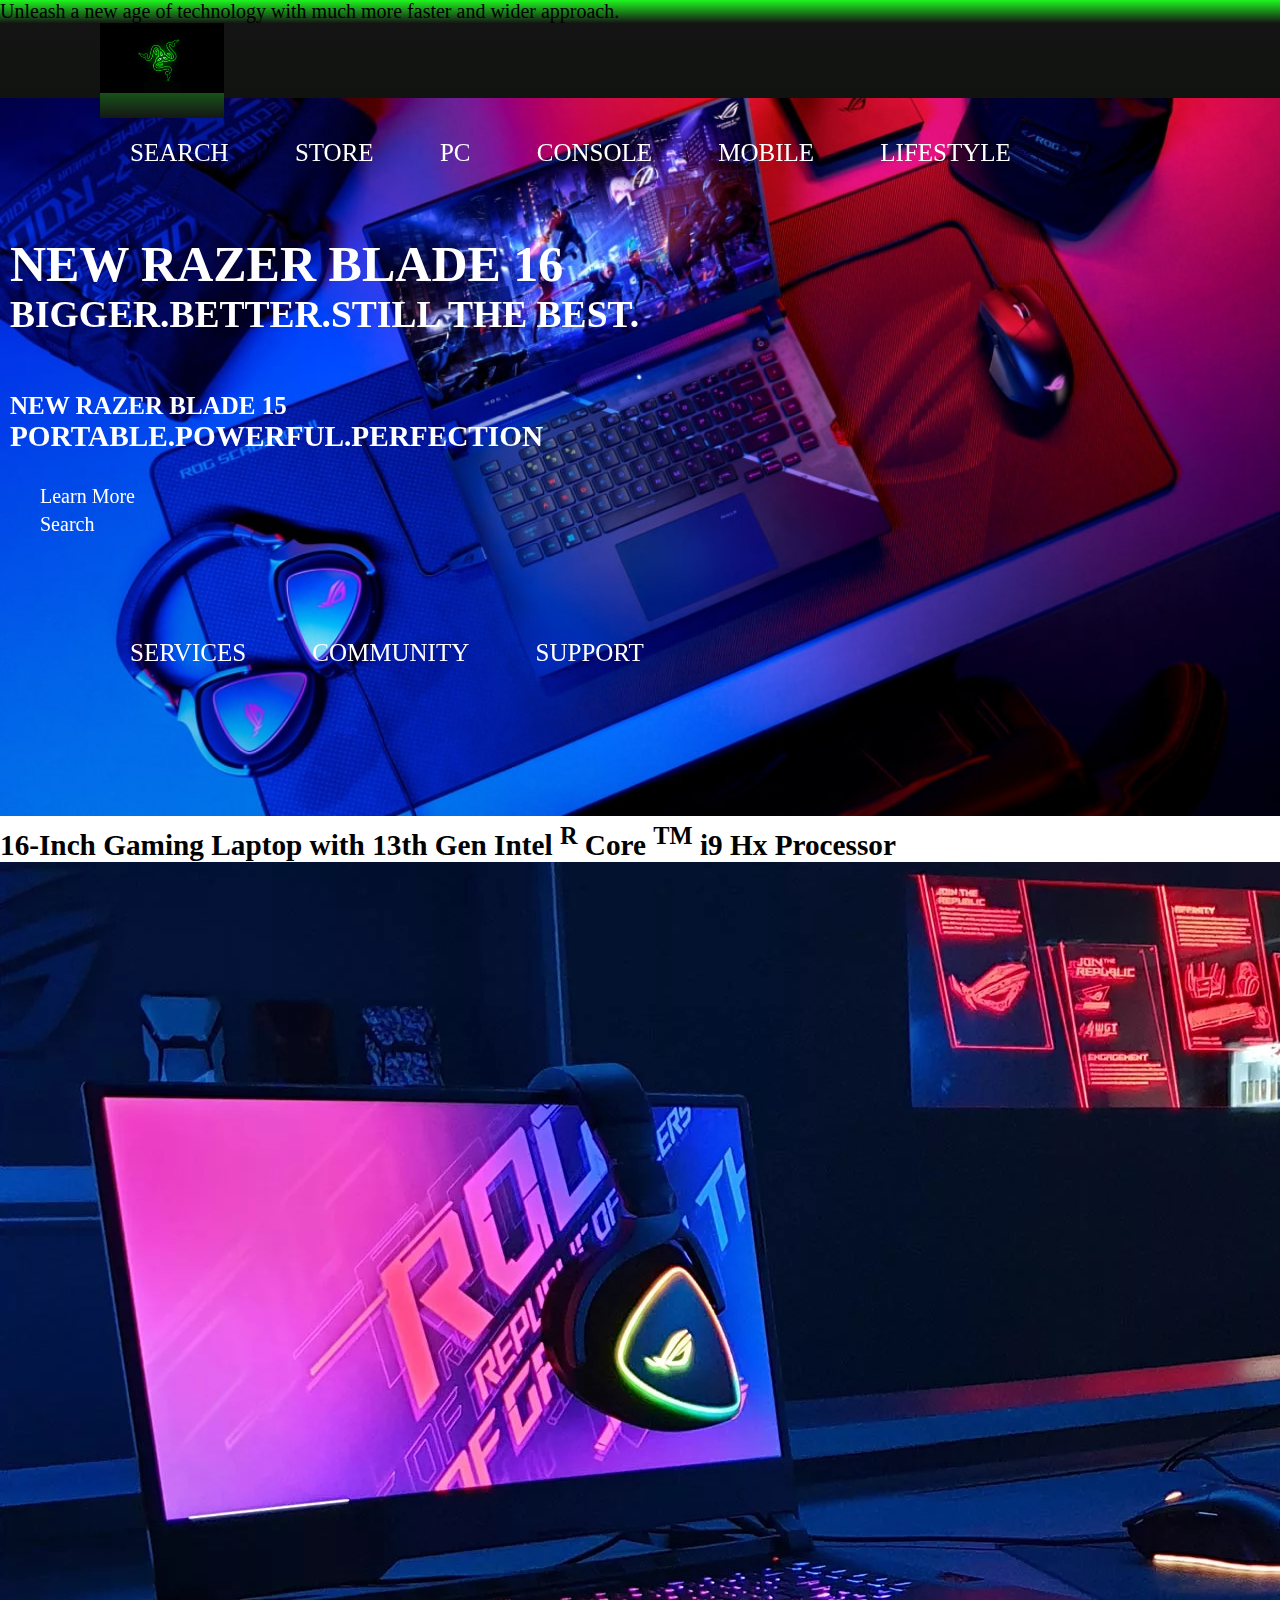
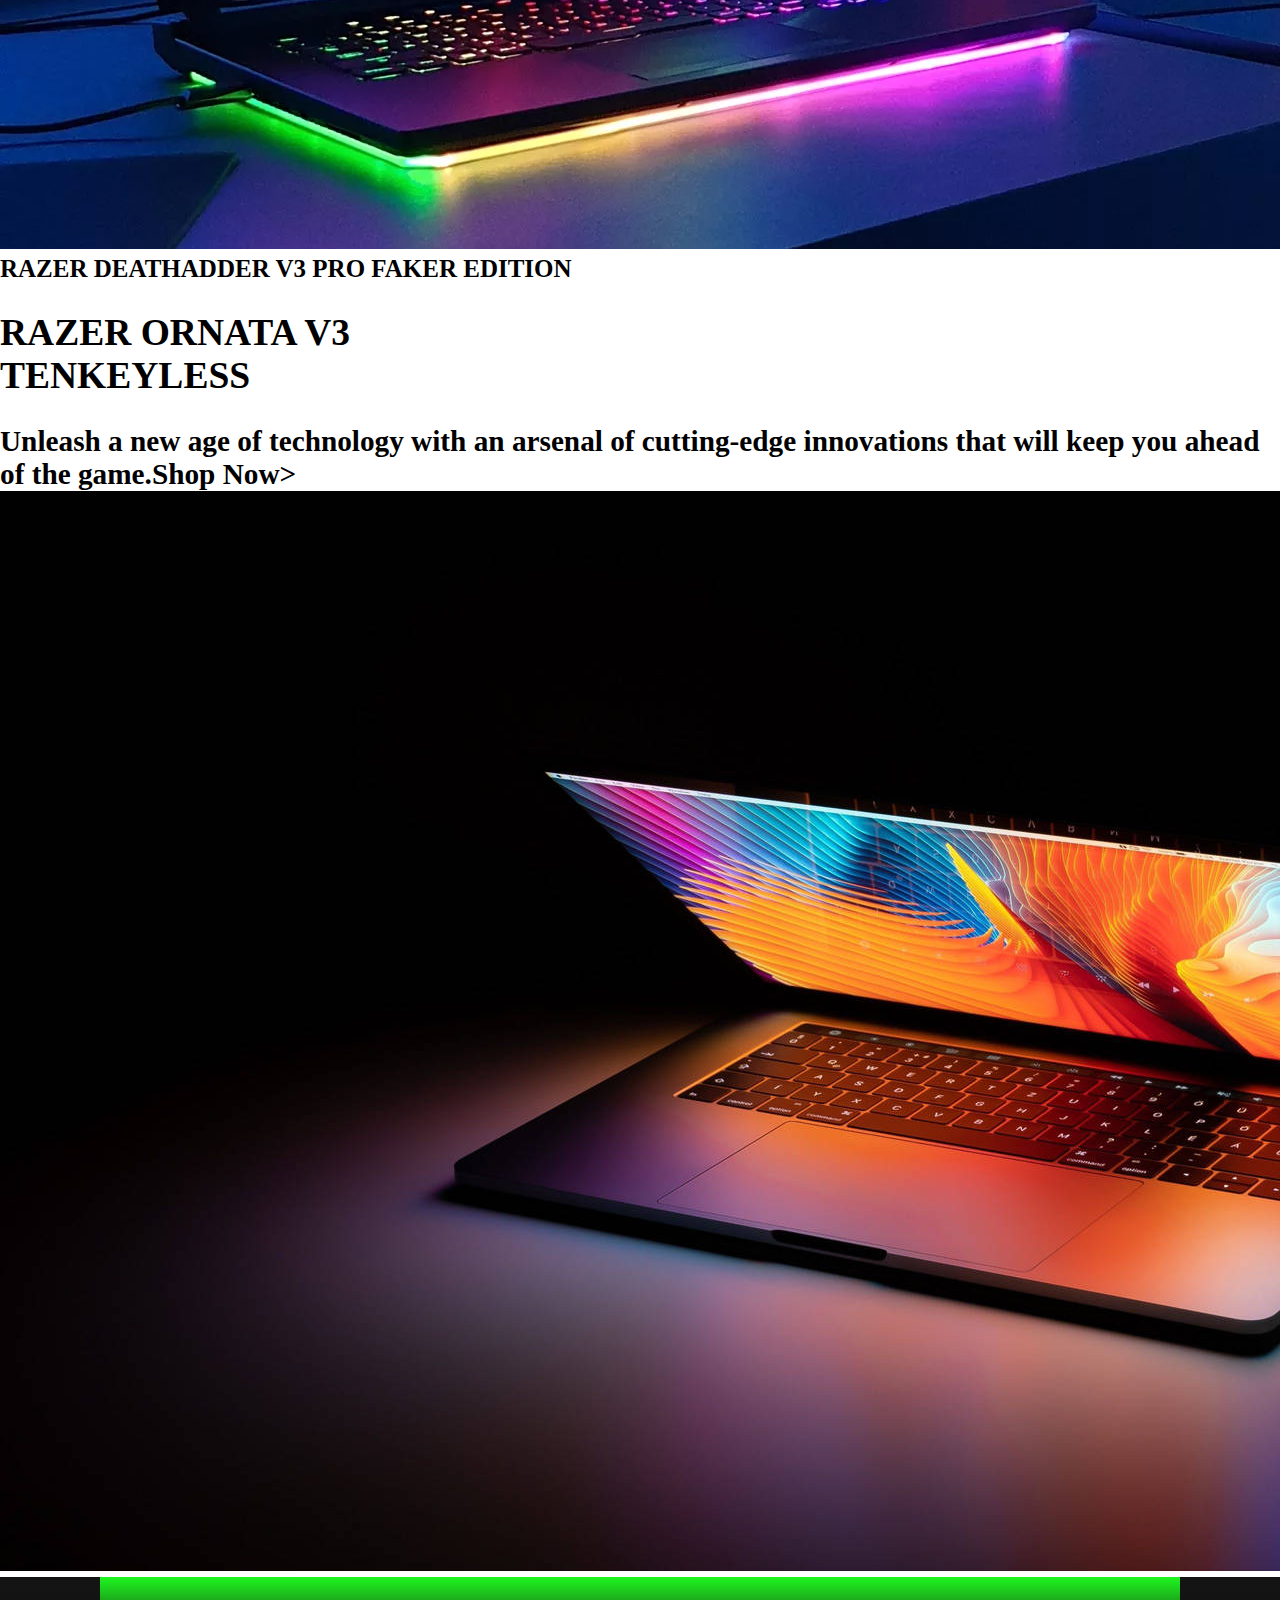
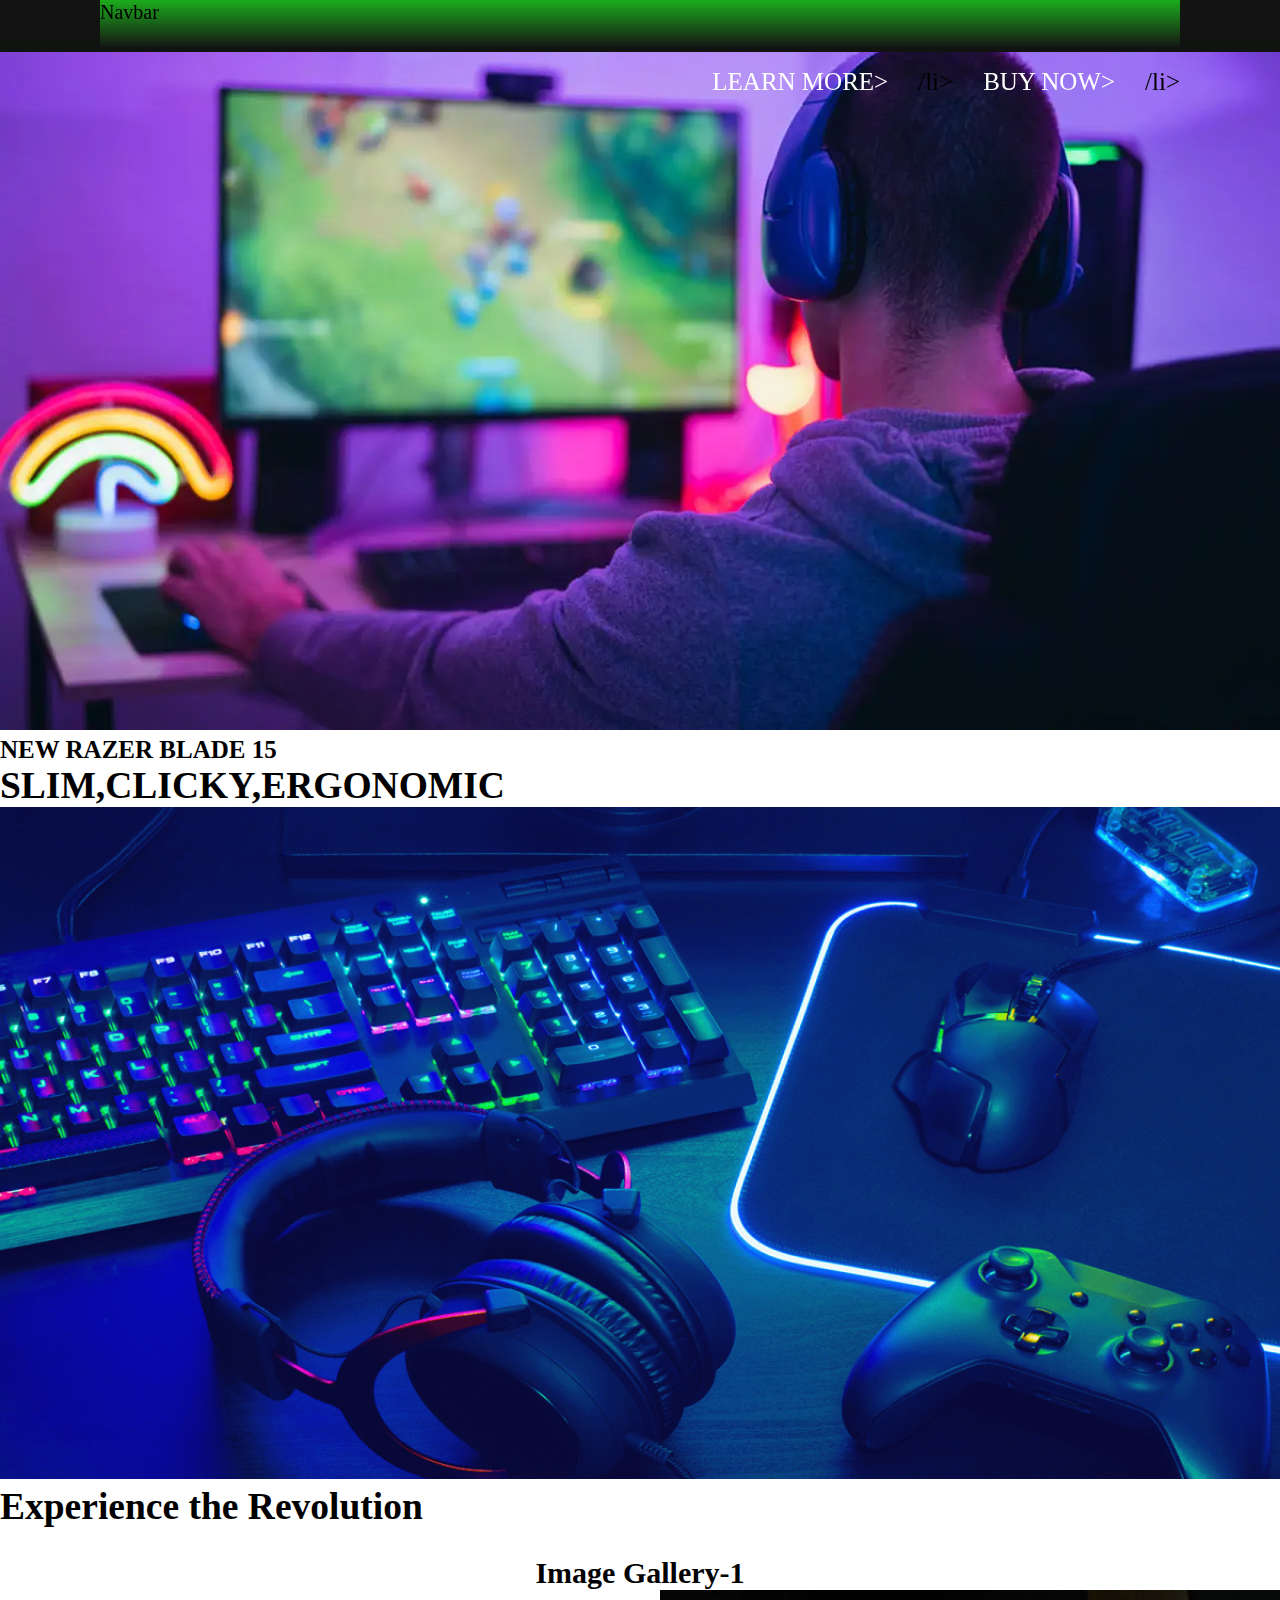
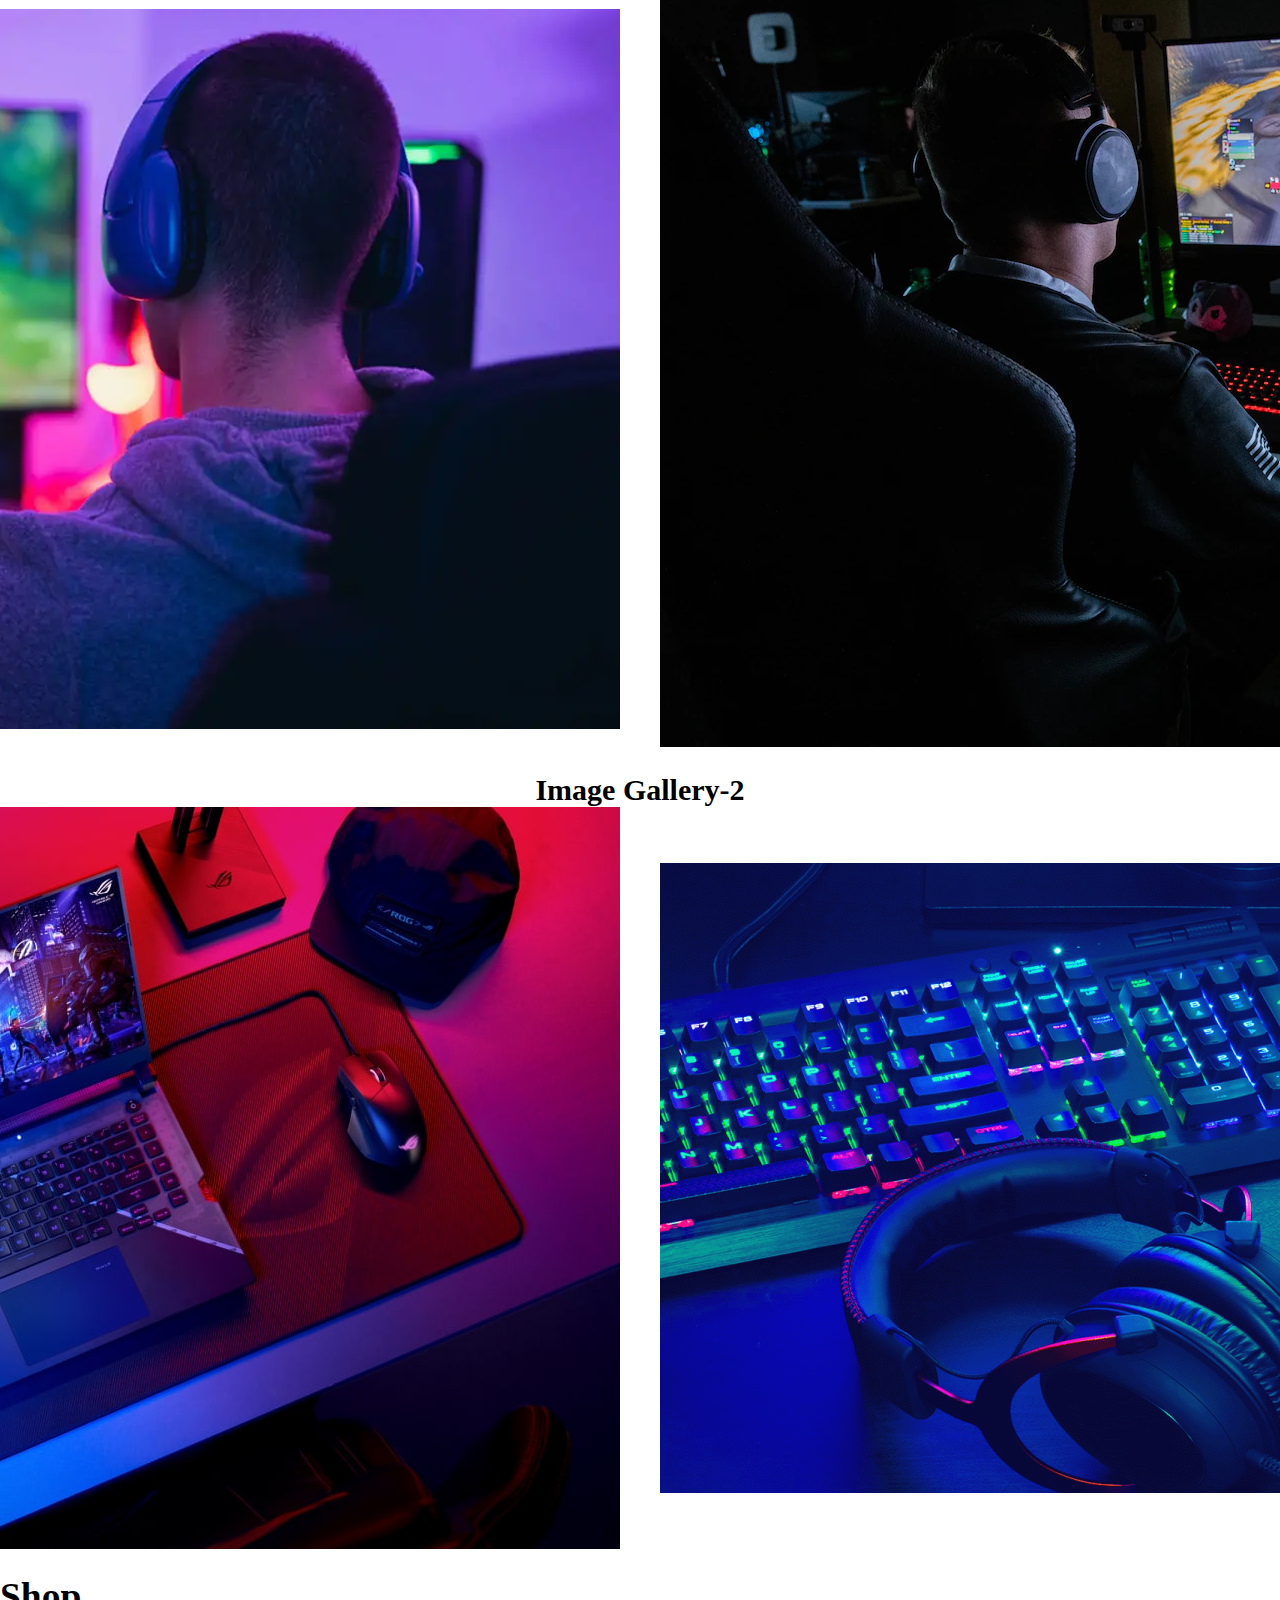
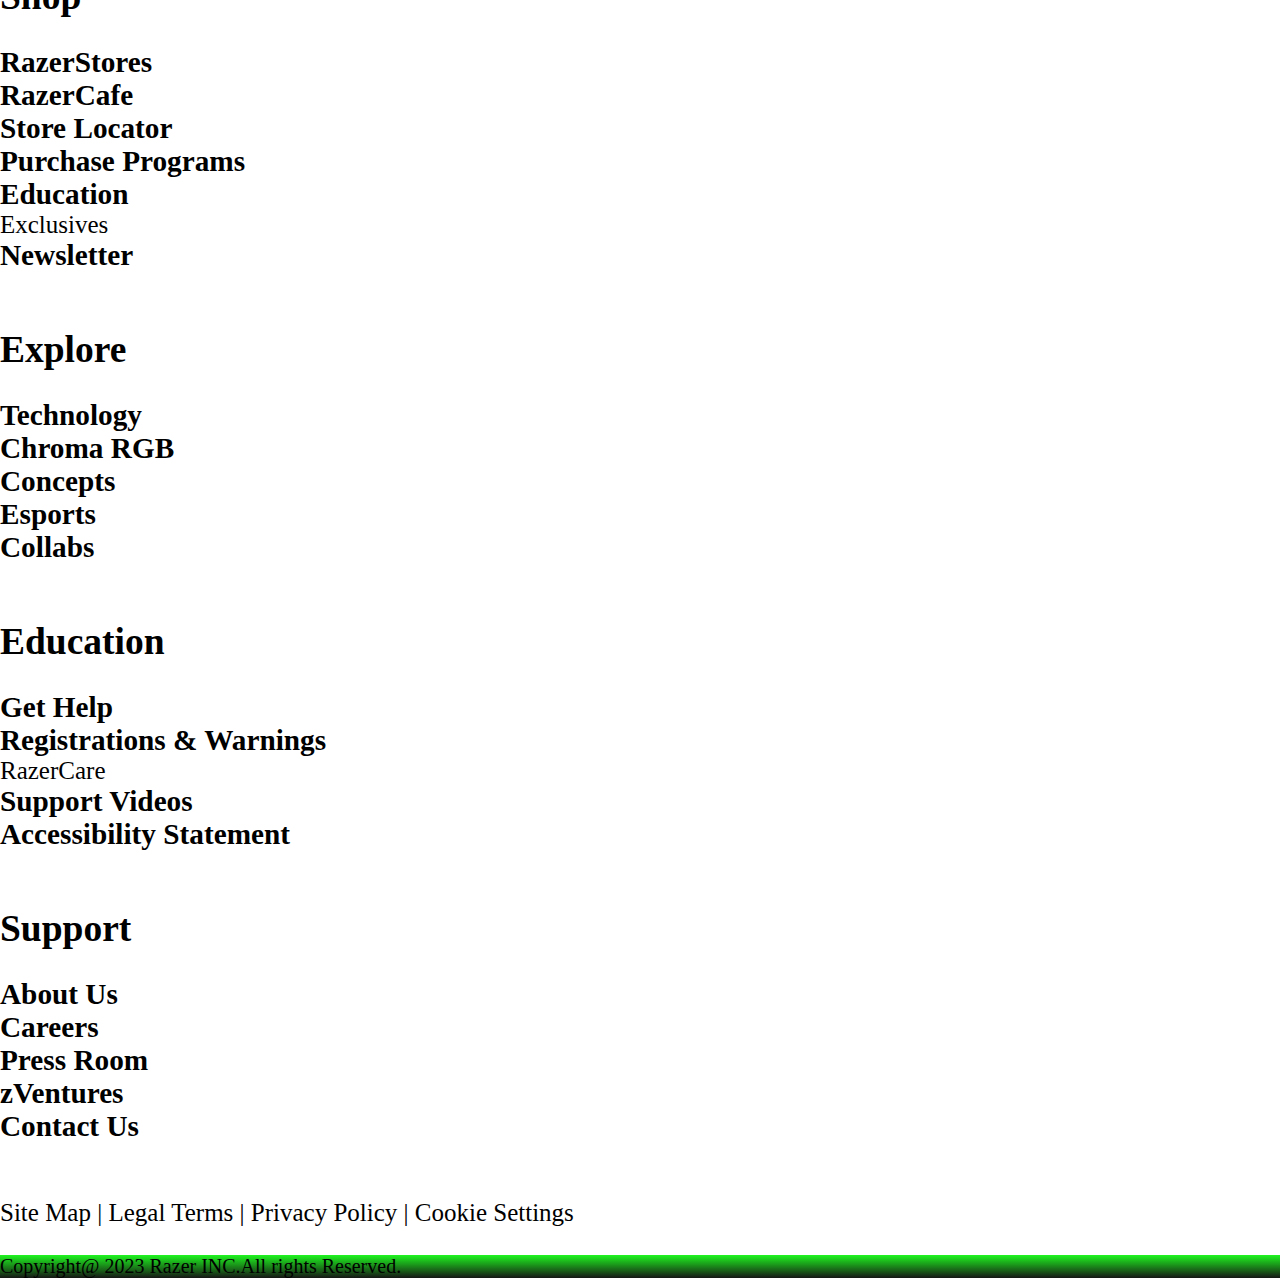
==== index.html @ 6553e8c8 "first commit" ====
<!DOCTYPE html>
<html lang="en">
<head>
    <meta charset="UTF-8">
    <meta http-equiv="X-UA-Compatible" content="IE=edge">
    <meta name="viewport" content="width=device-width, initial-scale=1.0">
    <title>RAZER</title>
    <link rel="stylesheet" href="Styling NavigationBar.css">
    <link rel="stylesheet" href="Style.css">
<style>
    html{
        font-size:25px;
    }
#object1 {
    width: 500px;
    height: 200px;
    background-color: black;
    object-fit: none;
    object-position: center top;
    }
</style>
</head>
<body>
    <p>Unleash a new age of technology with much more faster and wider approach.</p>
    <nav>
        <div class="logo">
           <p><img src="logo.jpg" alt="image" height="70" max-width="70"></p>
        </div>
        <ul>
            <li><a href="#">Search</a></li>
            <li><a href="#">Store</a></li>
            <li><a href="#">PC</a></li>
            <li><a href="#">Console</a></li>
            <li><a href="#">Mobile</a></li>
            <li><a href="#">Lifestyle</a></li>
            <li><a href="#">Services</a></li>
            <li><a href="#">Community</a></li>
            <li><a href="#">Support</a></li>
        </ul>
    </nav>
    <hr>
    <div class="content-items">
        <img src="first.jpg" alt="">
        <div class="content-text">
            <h1>NEW RAZER BLADE 16</h1>  
            <h2>BIGGER.BETTER.STILL THE BEST.</h2>
            <br><br>
        <h4> NEW RAZER BLADE 15</h4>
        <h3> PORTABLE.POWERFUL.PERFECTION</h3>
        <br>
            <ul>
            <li><a href="#">Learn More</a></li>
            <li><a href="#">Search</a></li>
        </ul>
        </div>
    </div>
     <h3>16-Inch Gaming Laptop with 13th Gen Intel <sup>R</sup> Core <sup>TM</sup> i9 Hx Processor</h3>
    <img src="second.jpg">
    <h4>RAZER DEATHADDER V3 PRO FAKER EDITION</h4>
    <br> 
    <h2> RAZER ORNATA V3</h2>
   <h2>TENKEYLESS</h2>
   <br>
   <h3>Unleash a new age of technology with an arsenal of cutting-edge innovations that will keep you ahead of the game.Shop Now></h3>
    <img src="laptop1.jpg">
    <nav>
        <div class="hp">
            <p>Navbar</p>
        </div>
  <ul>
    <li><a href="#">Learn More></a>/li>
    <li><a href="#">Buy Now></a>/li>
  </ul>
   </nav>
   <h3>THE ULTIMATE DESKTOP REPLACEMENT</h3>
   <div class="images-container">
     <div class="image">
         <img src="img1.jpg" alt="">
         <div class="description">
            <h4> NEW RAZER BLADE 15</h4>
            <h2>SLIM,CLICKY,ERGONOMIC</h2>
         </div>
     </div>
   </div>
   <div class="images-container">
    <div class="image">
        <img src="img2.jpg" alt="">
        <div class="description">
            <h2>Experience the Revolution</h2>
            <br>
        </div>
    </div>
  </div>
  <div class="wrapper">
    <h1>Image Gallery-1</h1>
    <div class="img-area">
      <div class="single-img"><img src="img1.jpg"alt=""></div>
      <div class="single-img"><img src="img4.jpg"alt=""></div>
    </div>
  </div>
  <div class="wrapper">
    <h1>Image Gallery-2</h1>
    <div class="img-area">
      <div class="single-img"><img src="first.jpg"alt=""></div>
      <div class="single-img"><img src="img2.jpg"alt=""></div>
    </div>
  </div>
  <div class="flex-container">
    <div class="description"></div>
  <h2>Shop</h2>
  <br>
            <h3> RazerStores</h3>
            <h3> RazerCafe</h3>
            <h3> Store Locator</h3>
            <h3>Purchase Programs</h3>
            <h3> Education</h3>
            <h3></h3> Exclusives</h3>
            <h3>Newsletter</h3>
            <br><br>
 <h2>Explore</h2>
 <br>
            <h3> Technology</h3>
            <h3> Chroma RGB</h3>
            <h3> Concepts</h3>
            <h3> Esports</h3>
            <h3> Collabs</h3>
            <br><br>
<h2>Education</h2>
            <br>
                       <h3> Get Help</h3>
                       <h3> Registrations & Warnings</h3>
                       <h3></h3> RazerCare</h3>
                       <h3> Support Videos</h3>
                       <h3> Accessibility Statement</h3>
                       <br><br>
 <h2>Support</h2>
            <br>
                     <h3> About Us</h3>
                     <h3> Careers</h3>
                    <h3> Press Room</h3>
                    <h3> zVentures</h3>
                    <h3> Contact Us</h3>
  </div>
  <br><br>
  <section>Site Map | Legal Terms | Privacy Policy | Cookie Settings</section>
  <br>
  <p>Copyright@ 2023 Razer INC.All rights Reserved.</p>
</body>
</html>
---- Styling NavigationBar.css ----
*{
    margin: 0px;
    padding: 0px;
    box-sizing: border-box;
}
p{
    background-image:linear-gradient(rgb(31, 245, 31),rgb(21, 23, 21));
    font-size:20px;
}
nav{
    width: 100vw;
    height:75px;
    line-height:70px;
    padding: 0px 100px;
    position: fixed;
    background-image:linear-gradient(rgb(19, 20, 19),rgb(17, 19, 17)); 
}
nav .logo p{
    font-size: 30px;
    font-weight: bold;
    float: left;
    color:white;
    text-transform: uppercase;
    letter-spacing: 1.5px;
    cursor: pointer;
}
nav ul{
    float: right;
}
nav li{
    display:inline-block;
    list-style: none;
    height:500px;
}nav li a{
    font-size: 1 em;
    text-transform:uppercase;
    padding: 0px 30px;
    color: white;
    text-decoration: none;
}
nav li a:hover{
    color:orange;
    transition: all 0.4s ease 0s;
}
.content-items img{
    width:100%;
    height: auto;
    background-size:cover;
    background-position:center;
}
.content-text{
  position:absolute;
  top:25%;
  color:white;
  padding: 10px;
}
.content-items a{
    font-size: 20px;
    padding: 0px 30px;
    color: white;
    text-decoration: none;   
}
.content-items li a:hover{
    color:yellow;
    transition:all 0.4s ease 0s;
}
.images-container{
    width:100%;
    height:auto;
    background-size:cover;
    background-position:center;
}.images-container img{
    width:100%;
    height:100%;
}.images-description{
    position:absolute;
    top:25%;
}@media (max-width: 800px){
    flex-container{
        flex-direction:row;
    }
}.wrapper h1{
    text-align: center;
    font-size: 30px;
    font-family:audiowide;
}.img-area{
    display: flex;
    flex-direction: row;
    align-items:center;
    justify-content: center;
}
.single-img{
    padding:0 20px 20px;
}
img-hover{
    opacity: .5;
    transition: .9s;
}
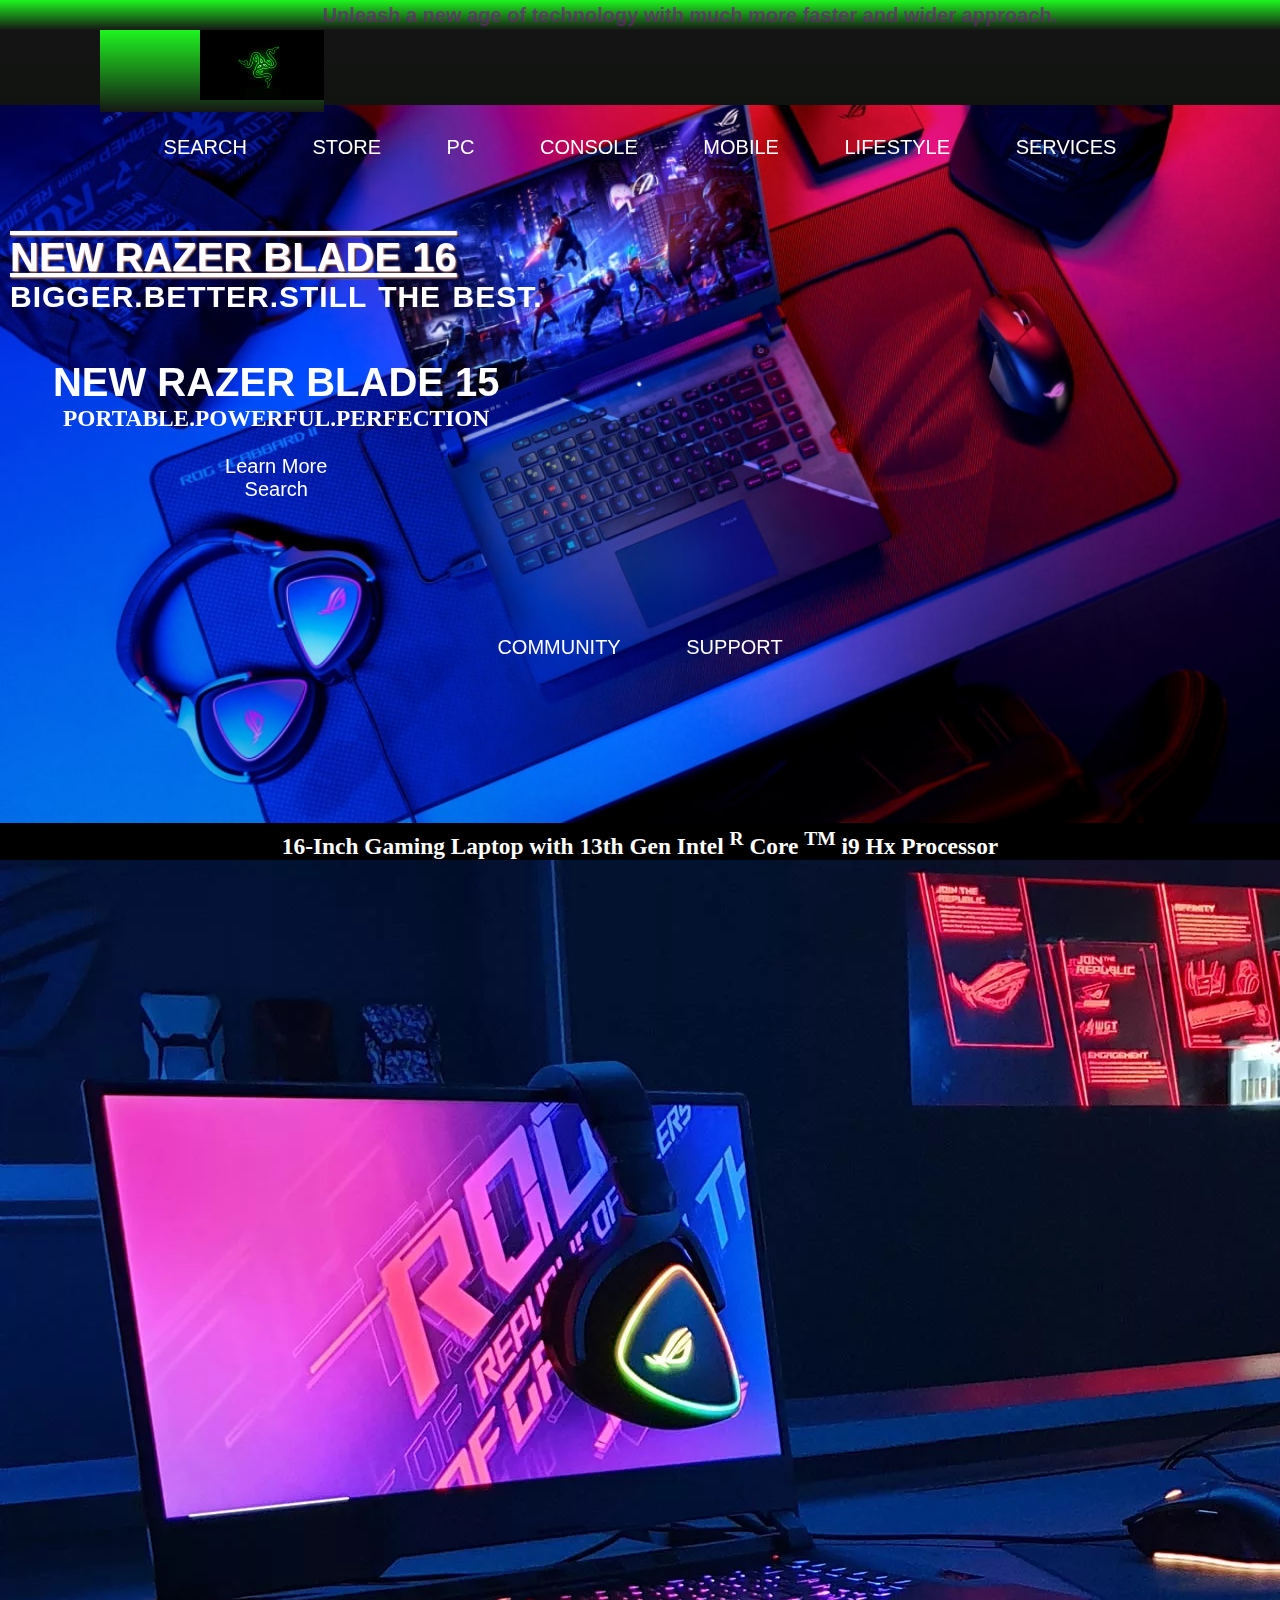
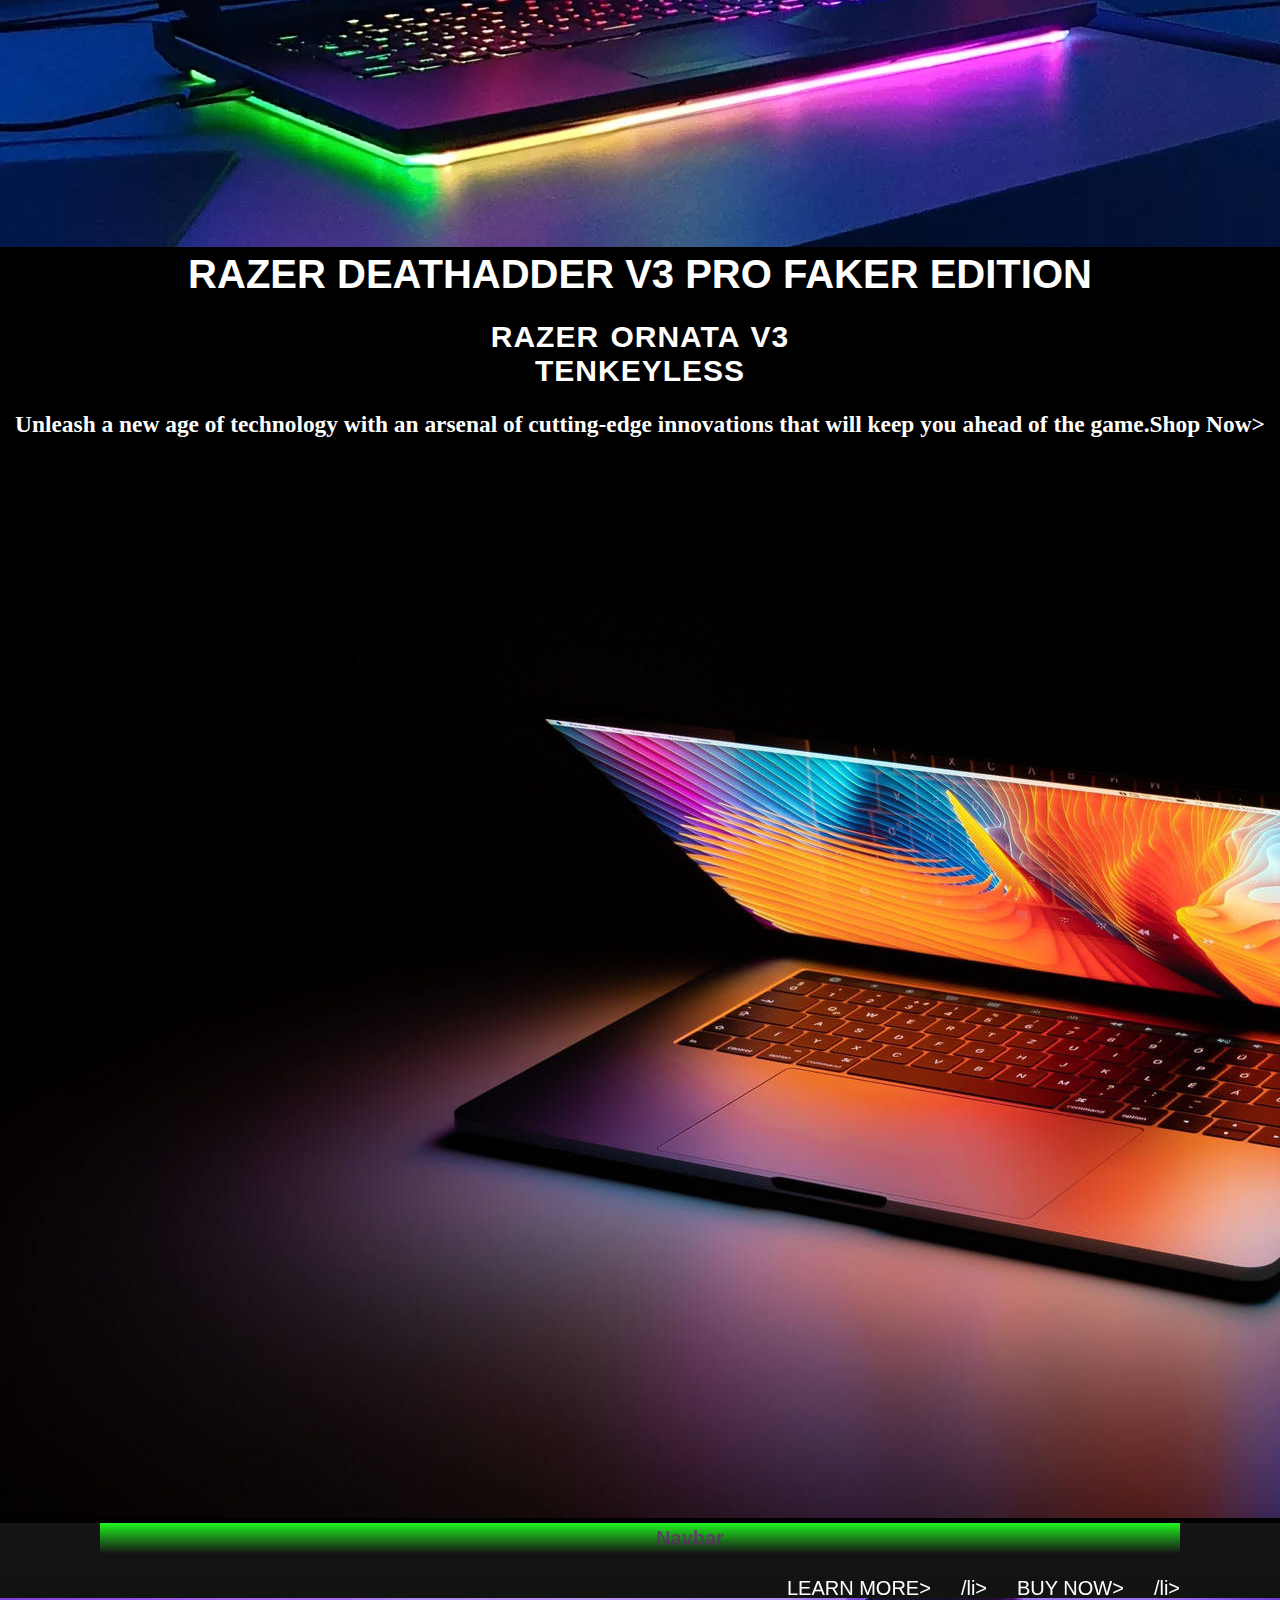
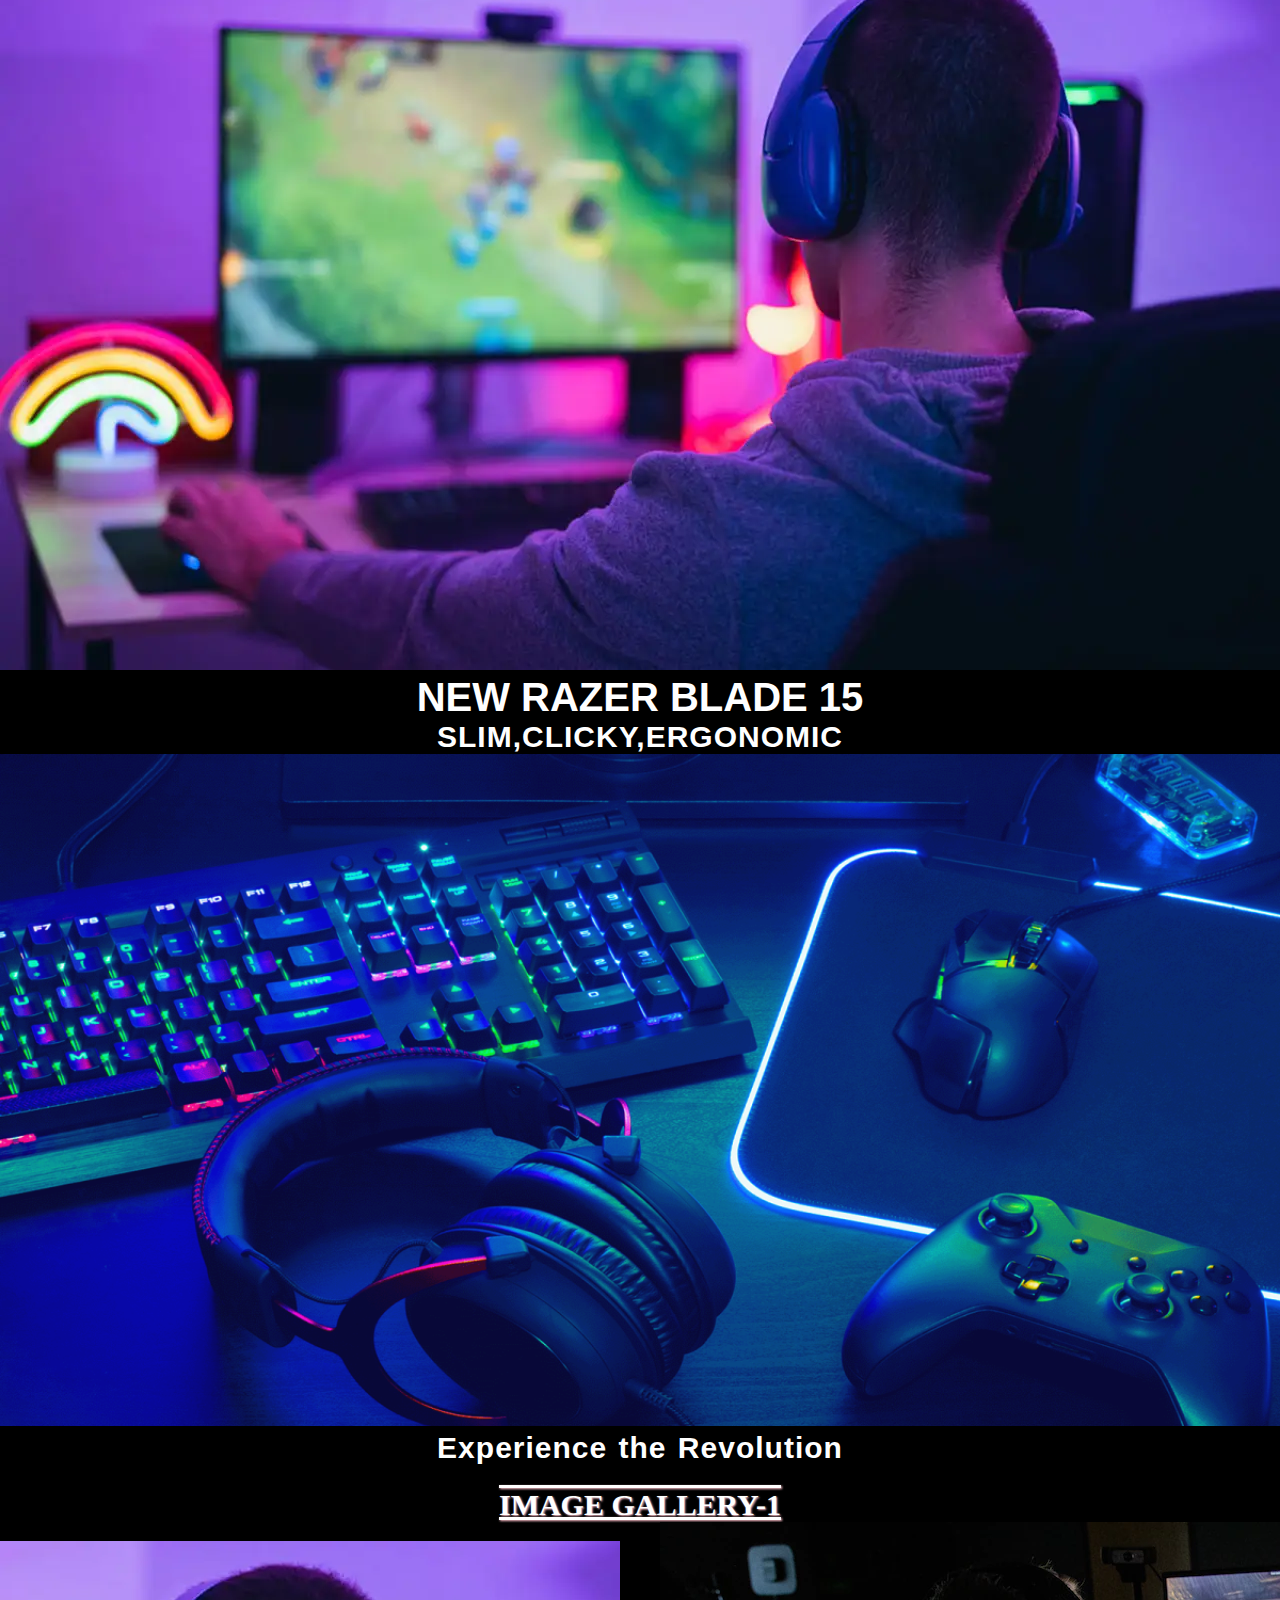
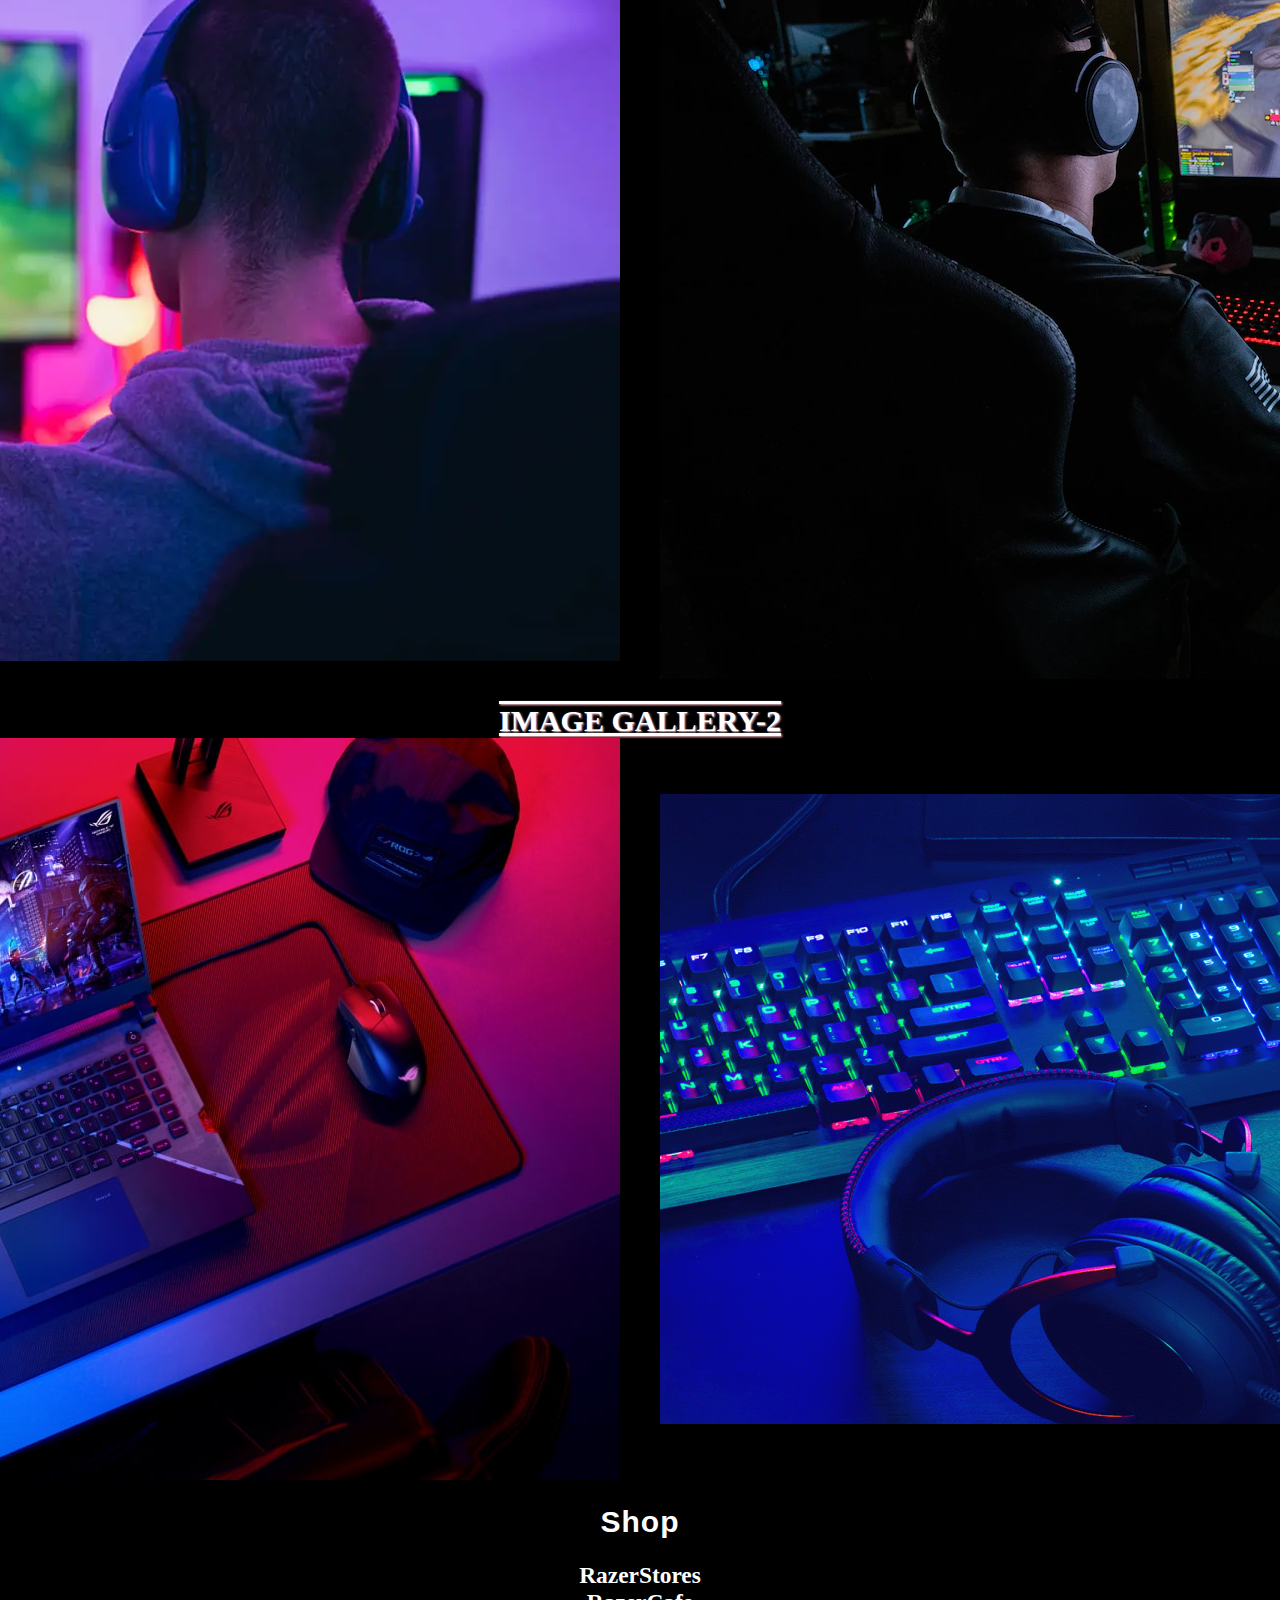
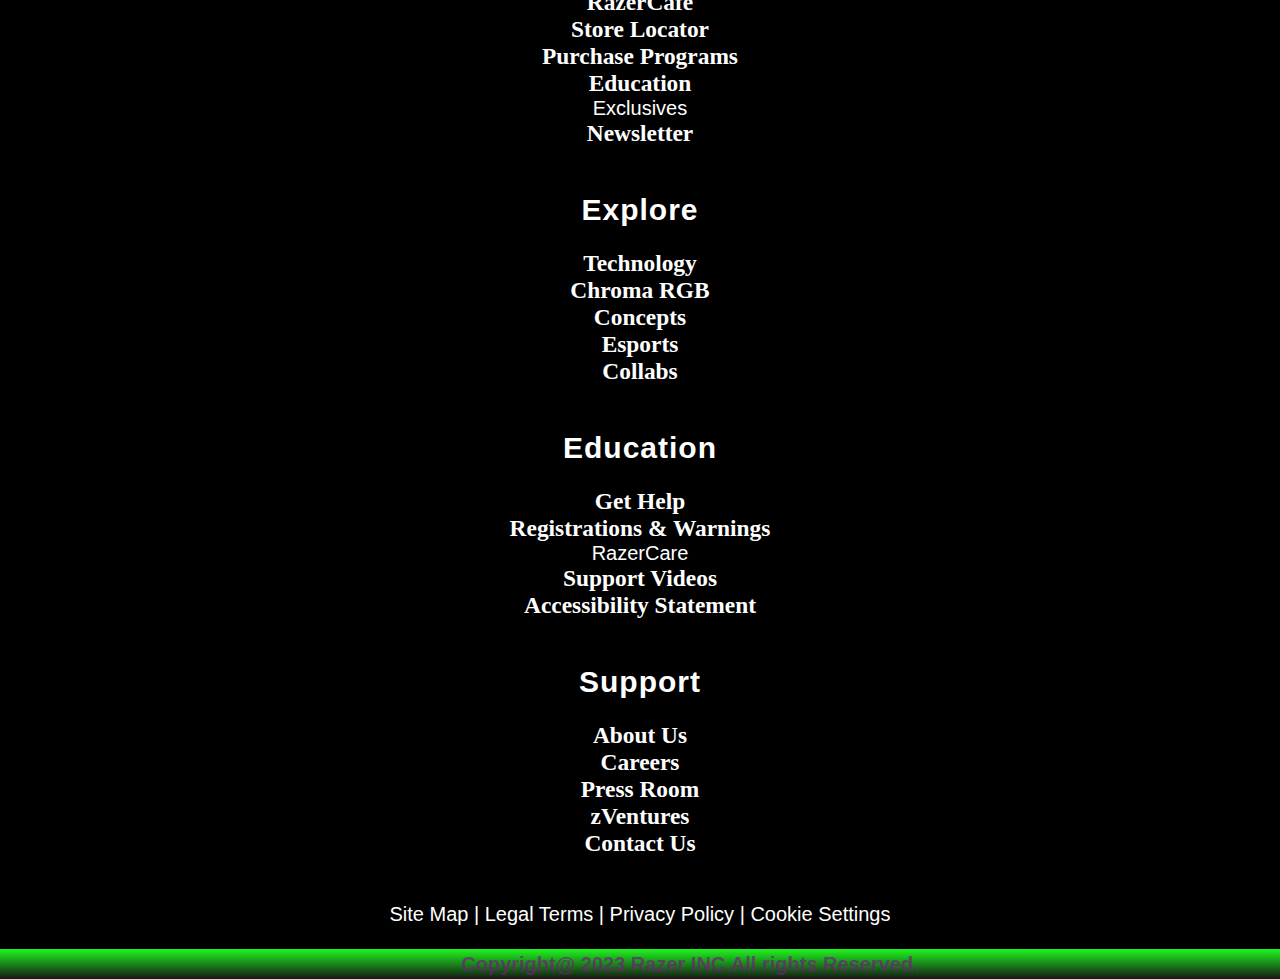
==== commit 5e95ec7d: "added index.html" ====
--- a/index.html
+++ b/index.html
@@ -1,149 +1,285 @@
-<!DOCTYPE html>
-<html lang="en">
-<head>
-    <meta charset="UTF-8">
-    <meta http-equiv="X-UA-Compatible" content="IE=edge">
-    <meta name="viewport" content="width=device-width, initial-scale=1.0">
-    <title>RAZER</title>
-    <link rel="stylesheet" href="Styling NavigationBar.css">
-    <link rel="stylesheet" href="Style.css">
-<style>
-    html{
-        font-size:25px;
-    }
-#object1 {
-    width: 500px;
-    height: 200px;
-    background-color: black;
-    object-fit: none;
-    object-position: center top;
-    }
-</style>
-</head>
-<body>
-    <p>Unleash a new age of technology with much more faster and wider approach.</p>
-    <nav>
-        <div class="logo">
-           <p><img src="logo.jpg" alt="image" height="70" max-width="70"></p>
-        </div>
-        <ul>
-            <li><a href="#">Search</a></li>
-            <li><a href="#">Store</a></li>
-            <li><a href="#">PC</a></li>
-            <li><a href="#">Console</a></li>
-            <li><a href="#">Mobile</a></li>
-            <li><a href="#">Lifestyle</a></li>
-            <li><a href="#">Services</a></li>
-            <li><a href="#">Community</a></li>
-            <li><a href="#">Support</a></li>
-        </ul>
-    </nav>
-    <hr>
-    <div class="content-items">
-        <img src="first.jpg" alt="">
-        <div class="content-text">
-            <h1>NEW RAZER BLADE 16</h1>  
-            <h2>BIGGER.BETTER.STILL THE BEST.</h2>
-            <br><br>
-        <h4> NEW RAZER BLADE 15</h4>
-        <h3> PORTABLE.POWERFUL.PERFECTION</h3>
-        <br>
-            <ul>
-            <li><a href="#">Learn More</a></li>
-            <li><a href="#">Search</a></li>
-        </ul>
-        </div>
-    </div>
-     <h3>16-Inch Gaming Laptop with 13th Gen Intel <sup>R</sup> Core <sup>TM</sup> i9 Hx Processor</h3>
-    <img src="second.jpg">
-    <h4>RAZER DEATHADDER V3 PRO FAKER EDITION</h4>
-    <br> 
-    <h2> RAZER ORNATA V3</h2>
-   <h2>TENKEYLESS</h2>
-   <br>
-   <h3>Unleash a new age of technology with an arsenal of cutting-edge innovations that will keep you ahead of the game.Shop Now></h3>
-    <img src="laptop1.jpg">
-    <nav>
-        <div class="hp">
-            <p>Navbar</p>
-        </div>
-  <ul>
-    <li><a href="#">Learn More></a>/li>
-    <li><a href="#">Buy Now></a>/li>
-  </ul>
-   </nav>
-   <h3>THE ULTIMATE DESKTOP REPLACEMENT</h3>
-   <div class="images-container">
-     <div class="image">
-         <img src="img1.jpg" alt="">
-         <div class="description">
-            <h4> NEW RAZER BLADE 15</h4>
-            <h2>SLIM,CLICKY,ERGONOMIC</h2>
-         </div>
-     </div>
-   </div>
-   <div class="images-container">
-    <div class="image">
-        <img src="img2.jpg" alt="">
-        <div class="description">
-            <h2>Experience the Revolution</h2>
-            <br>
-        </div>
-    </div>
-  </div>
-  <div class="wrapper">
-    <h1>Image Gallery-1</h1>
-    <div class="img-area">
-      <div class="single-img"><img src="img1.jpg"alt=""></div>
-      <div class="single-img"><img src="img4.jpg"alt=""></div>
-    </div>
-  </div>
-  <div class="wrapper">
-    <h1>Image Gallery-2</h1>
-    <div class="img-area">
-      <div class="single-img"><img src="first.jpg"alt=""></div>
-      <div class="single-img"><img src="img2.jpg"alt=""></div>
-    </div>
-  </div>
-  <div class="flex-container">
-    <div class="description"></div>
-  <h2>Shop</h2>
-  <br>
-            <h3> RazerStores</h3>
-            <h3> RazerCafe</h3>
-            <h3> Store Locator</h3>
-            <h3>Purchase Programs</h3>
-            <h3> Education</h3>
-            <h3></h3> Exclusives</h3>
-            <h3>Newsletter</h3>
-            <br><br>
- <h2>Explore</h2>
- <br>
-            <h3> Technology</h3>
-            <h3> Chroma RGB</h3>
-            <h3> Concepts</h3>
-            <h3> Esports</h3>
-            <h3> Collabs</h3>
-            <br><br>
-<h2>Education</h2>
-            <br>
-                       <h3> Get Help</h3>
-                       <h3> Registrations & Warnings</h3>
-                       <h3></h3> RazerCare</h3>
-                       <h3> Support Videos</h3>
-                       <h3> Accessibility Statement</h3>
-                       <br><br>
- <h2>Support</h2>
-            <br>
-                     <h3> About Us</h3>
-                     <h3> Careers</h3>
-                    <h3> Press Room</h3>
-                    <h3> zVentures</h3>
-                    <h3> Contact Us</h3>
-  </div>
-  <br><br>
-  <section>Site Map | Legal Terms | Privacy Policy | Cookie Settings</section>
-  <br>
-  <p>Copyright@ 2023 Razer INC.All rights Reserved.</p>
-</body>
+<!DOCTYPE html>
+<html lang="en">
+<head>
+    <meta charset="UTF-8">
+    <meta http-equiv="X-UA-Compatible" content="IE=edge">
+    <meta name="viewport" content="width=device-width, initial-scale=1.0">
+    <title>RAZER</title>
+    <link rel="stylesheet" href="Styling NavigationBar.css">
+    <link rel="stylesheet" href="Style.css">
+<style>
+  *{
+    margin: 0px;
+    padding: 0px;
+    box-sizing: border-box;
+}
+p{
+    background-image:linear-gradient(rgb(31, 245, 31),rgb(21, 23, 21));
+    font-size:20px;
+}
+nav{
+    width: 100vw;
+    height:75px;
+    line-height:70px;
+    padding: 0px 100px;
+    position: fixed;
+    background-image:linear-gradient(rgb(19, 20, 19),rgb(17, 19, 17)); 
+}
+nav .logo p{
+    font-size: 30px;
+    font-weight: bold;
+    float: left;
+    color:white;
+    text-transform: uppercase;
+    letter-spacing: 1.5px;
+    cursor: pointer;
+}
+nav ul{
+    float: right;
+}
+nav li{
+    display:inline-block;
+    list-style: none;
+    height:500px;
+}nav li a{
+    font-size: 1 em;
+    text-transform:uppercase;
+    padding: 0px 30px;
+    color: white;
+    text-decoration: none;
+}
+nav li a:hover{
+    color:orange;
+    transition: all 0.4s ease 0s;
+}
+.content-items img{
+    width:100%;
+    height: auto;
+    background-size:cover;
+    background-position:center;
+}
+.content-text{
+  position:absolute;
+  top:25%;
+  color:white;
+  padding: 10px;
+}
+.content-items a{
+    font-size: 20px;
+    padding: 0px 30px;
+    color: white;
+    text-decoration: none;   
+}
+.content-items li a:hover{
+    color:yellow;
+    transition:all 0.4s ease 0s;
+}
+.images-container{
+    width:100%;
+    height:auto;
+    background-size:cover;
+    background-position:center;
+}.images-container img{
+    width:100%;
+    height:100%;
+}.images-description{
+    position:absolute;
+    top:25%;
+}@media (max-width: 800px){
+    flex-container{
+        flex-direction:row;
+    }
+}.wrapper h1{
+    text-align: center;
+    font-size: 30px;
+    font-family:audiowide;
+}.img-area{
+    display: flex;
+    flex-direction: row;
+    align-items:center;
+    justify-content: center;
+}
+.single-img{
+    padding:0 20px 20px;
+}
+img-hover{
+    opacity: .5;
+    transition: .9s;
+}
+h1{
+    text-transform:uppercase;
+    text-align:justify;
+    text-decoration:underline overline;;
+    text-shadow:1px 1px 2px pink,
+    2px 2px 1px black;
+}
+   h2{
+    letter-spacing:1px;
+    word-spacing:2px;
+   }
+   p{
+    color:rgba(113, 32, 123, 0.695);
+    line-height:1.5;
+    font-weight:800;
+    text-indent:100px;
+    word-spacing: 4;
+   }
+    html{
+        font-size:25px;
+    }
+    body{
+    color:white;
+    background-color:black;
+    text-align:center;
+    font-size: 20px;
+    font-family:arial, helvetica;
+}
+h4{
+    font-size:40px;
+}
+h2{
+    Position:center;
+}
+h3{
+    font-family:italic;
+}
+hr{
+    color:green;
+}
+
+#object1 {
+    width: 500px;
+    height: 200px;
+    background-color: black;
+    object-fit: none;
+    object-position: center top;
+    }
+</style>
+</head>
+<body>
+    <p>Unleash a new age of technology with much more faster and wider approach.</p>
+    <nav>
+        <div class="logo">
+           <p><img src="logo.jpg" alt="image" height="70" max-width="70"></p>
+        </div>
+        <ul>
+            <li><a href="#">Search</a></li>
+            <li><a href="#">Store</a></li>
+            <li><a href="#">PC</a></li>
+            <li><a href="#">Console</a></li>
+            <li><a href="#">Mobile</a></li>
+            <li><a href="#">Lifestyle</a></li>
+            <li><a href="#">Services</a></li>
+            <li><a href="#">Community</a></li>
+            <li><a href="#">Support</a></li>
+        </ul>
+    </nav>
+    <hr>
+    <div class="content-items">
+        <img src="first.jpg" alt="">
+        <div class="content-text">
+            <h1>NEW RAZER BLADE 16</h1>  
+            <h2>BIGGER.BETTER.STILL THE BEST.</h2>
+            <br><br>
+        <h4> NEW RAZER BLADE 15</h4>
+        <h3> PORTABLE.POWERFUL.PERFECTION</h3>
+        <br>
+            <ul>
+            <li><a href="#">Learn More</a></li>
+            <li><a href="#">Search</a></li>
+        </ul>
+        </div>
+    </div>
+     <h3>16-Inch Gaming Laptop with 13th Gen Intel <sup>R</sup> Core <sup>TM</sup> i9 Hx Processor</h3>
+    <img src="second.jpg">
+    <h4>RAZER DEATHADDER V3 PRO FAKER EDITION</h4>
+    <br> 
+    <h2> RAZER ORNATA V3</h2>
+   <h2>TENKEYLESS</h2>
+   <br>
+   <h3>Unleash a new age of technology with an arsenal of cutting-edge innovations that will keep you ahead of the game.Shop Now></h3>
+    <img src="laptop1.jpg">
+    <nav>
+        <div class="hp">
+            <p>Navbar</p>
+        </div>
+  <ul>
+    <li><a href="#">Learn More></a>/li>
+    <li><a href="#">Buy Now></a>/li>
+  </ul>
+   </nav>
+   <h3>THE ULTIMATE DESKTOP REPLACEMENT</h3>
+   <div class="images-container">
+     <div class="image">
+         <img src="img1.jpg" alt="">
+         <div class="description">
+            <h4> NEW RAZER BLADE 15</h4>
+            <h2>SLIM,CLICKY,ERGONOMIC</h2>
+         </div>
+     </div>
+   </div>
+   <div class="images-container">
+    <div class="image">
+        <img src="img2.jpg" alt="">
+        <div class="description">
+            <h2>Experience the Revolution</h2>
+            <br>
+        </div>
+    </div>
+  </div>
+  <div class="wrapper">
+    <h1>Image Gallery-1</h1>
+    <div class="img-area">
+      <div class="single-img"><img src="img1.jpg"alt=""></div>
+      <div class="single-img"><img src="img4.jpg"alt=""></div>
+    </div>
+  </div>
+  <div class="wrapper">
+    <h1>Image Gallery-2</h1>
+    <div class="img-area">
+      <div class="single-img"><img src="first.jpg"alt=""></div>
+      <div class="single-img"><img src="img2.jpg"alt=""></div>
+    </div>
+  </div>
+  <div class="flex-container">
+    <div class="description"></div>
+  <h2>Shop</h2>
+  <br>
+            <h3> RazerStores</h3>
+            <h3> RazerCafe</h3>
+            <h3> Store Locator</h3>
+            <h3>Purchase Programs</h3>
+            <h3> Education</h3>
+            <h3></h3> Exclusives</h3>
+            <h3>Newsletter</h3>
+            <br><br>
+ <h2>Explore</h2>
+ <br>
+            <h3> Technology</h3>
+            <h3> Chroma RGB</h3>
+            <h3> Concepts</h3>
+            <h3> Esports</h3>
+            <h3> Collabs</h3>
+            <br><br>
+<h2>Education</h2>
+            <br>
+                       <h3> Get Help</h3>
+                       <h3> Registrations & Warnings</h3>
+                       <h3></h3> RazerCare</h3>
+                       <h3> Support Videos</h3>
+                       <h3> Accessibility Statement</h3>
+                       <br><br>
+ <h2>Support</h2>
+            <br>
+                     <h3> About Us</h3>
+                     <h3> Careers</h3>
+                    <h3> Press Room</h3>
+                    <h3> zVentures</h3>
+                    <h3> Contact Us</h3>
+  </div>
+  <br><br>
+  <section>Site Map | Legal Terms | Privacy Policy | Cookie Settings</section>
+  <br>
+  <p>Copyright@ 2023 Razer INC.All rights Reserved.</p>
+</body>
 </html>  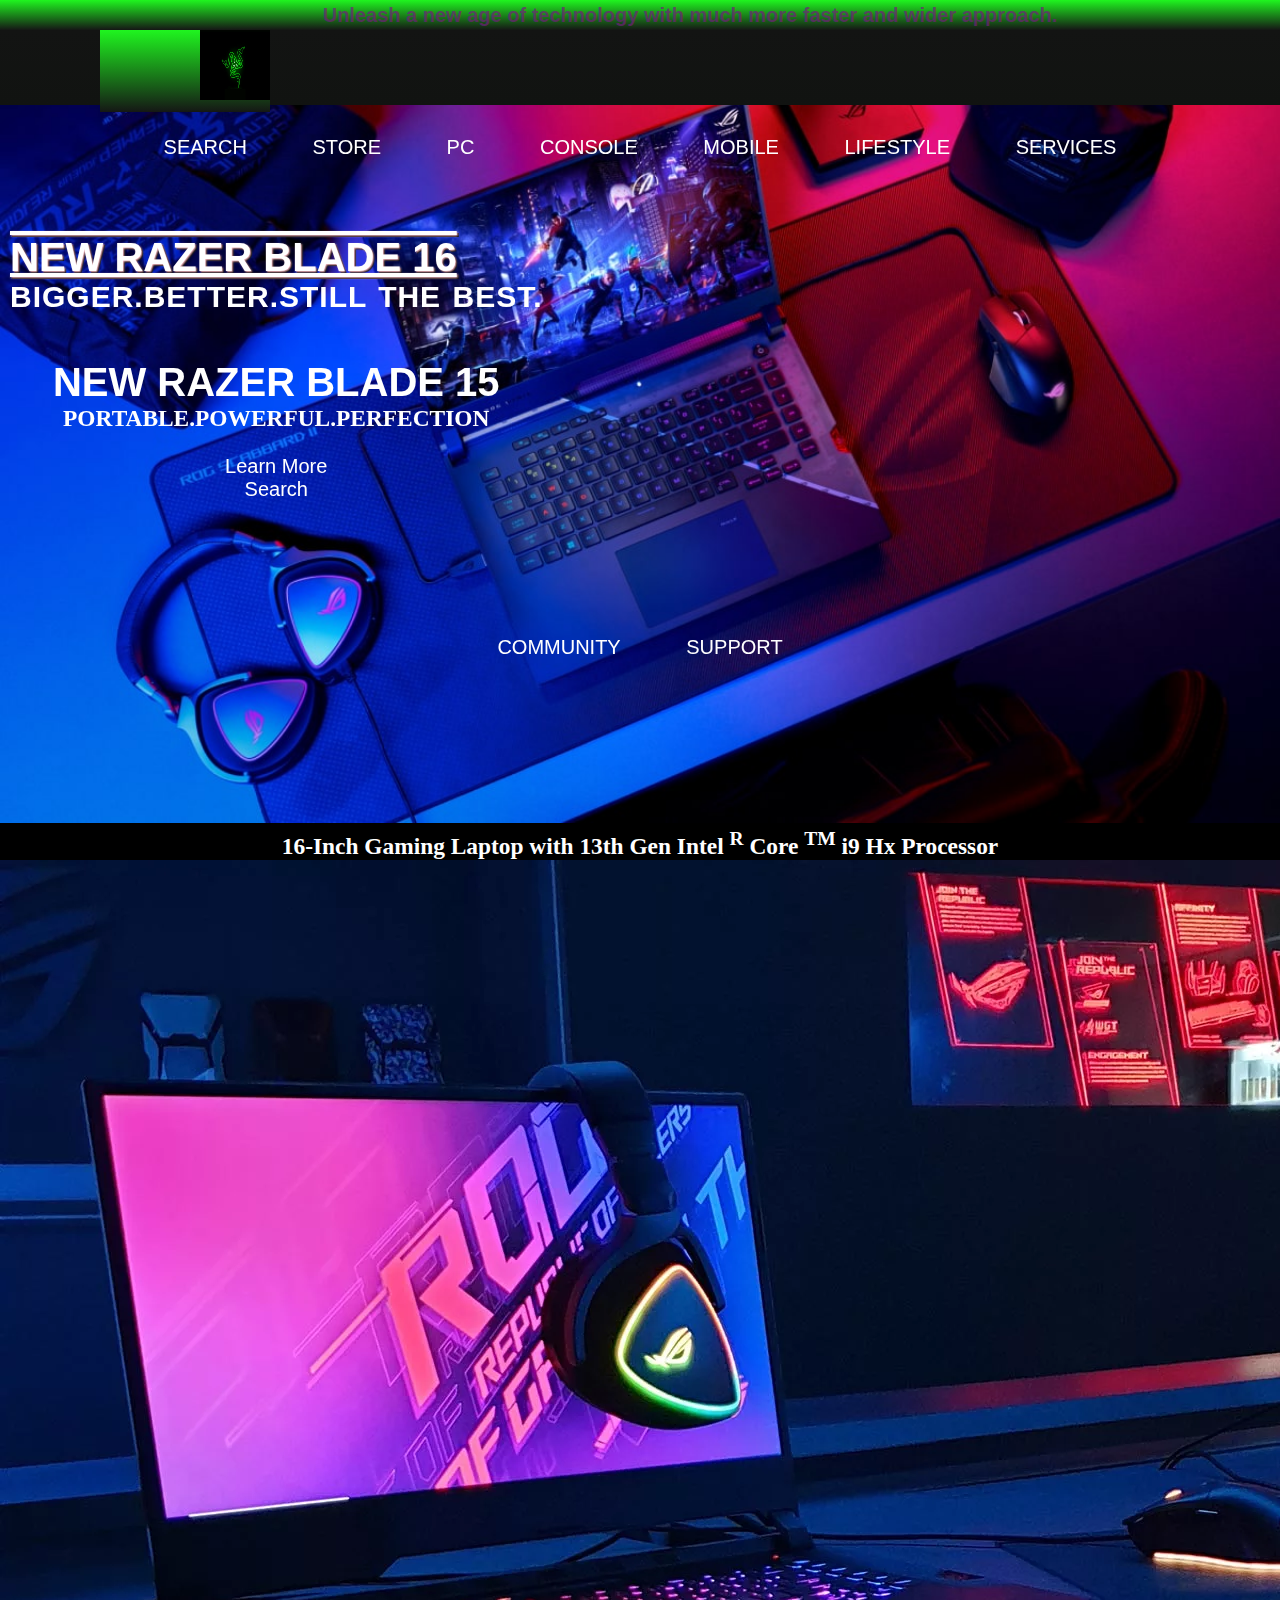
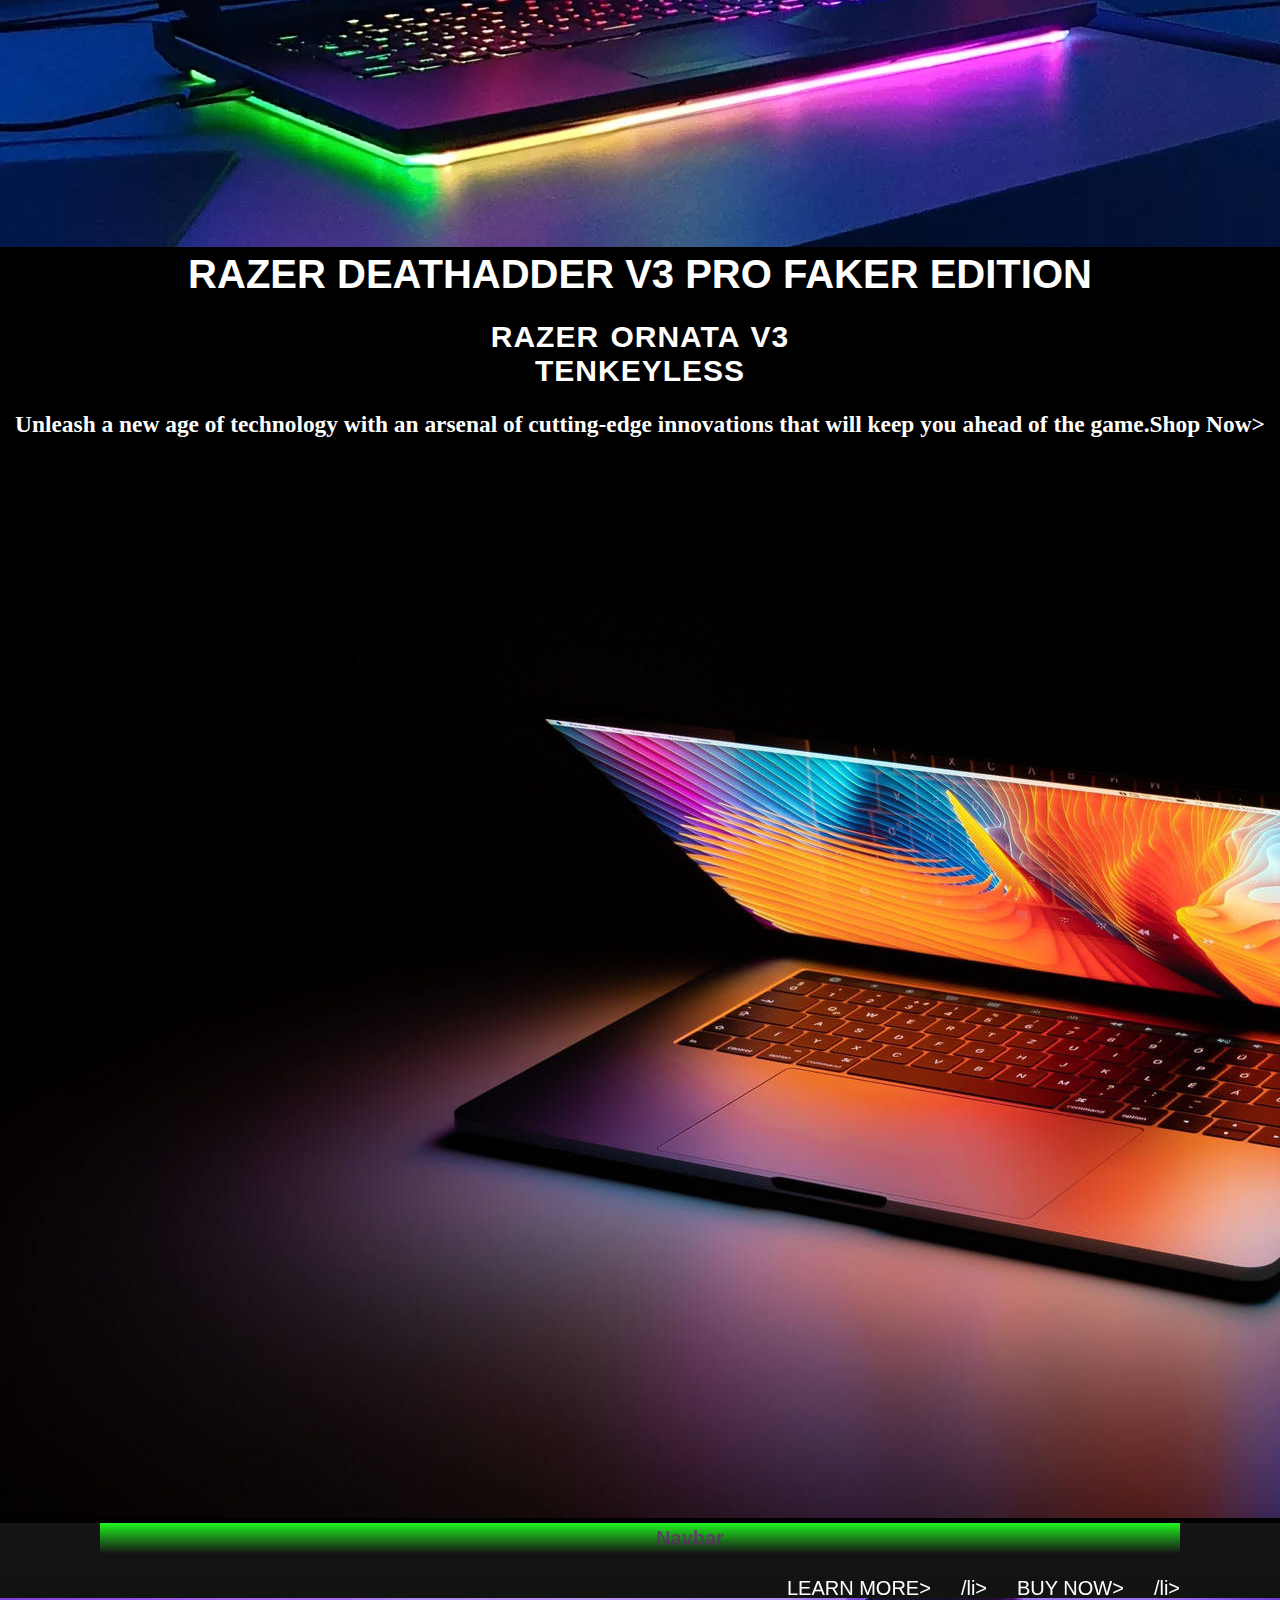
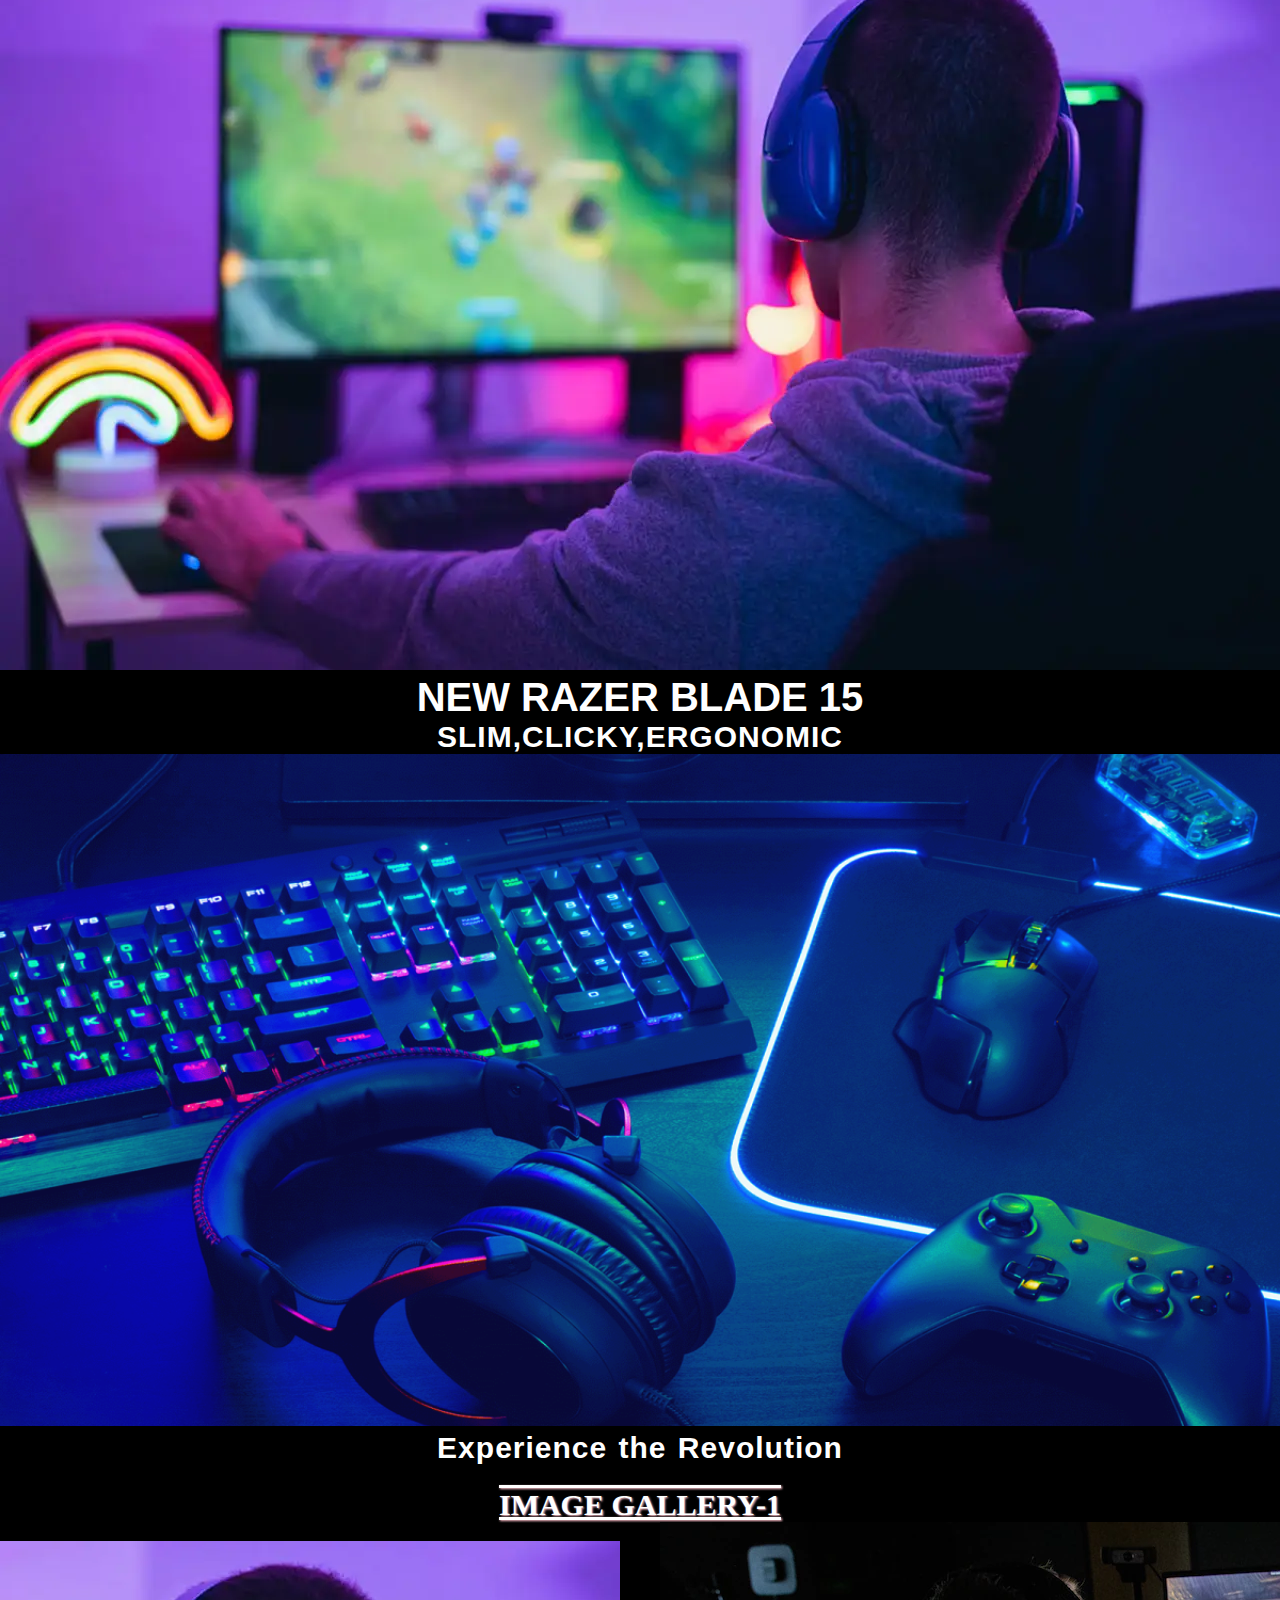
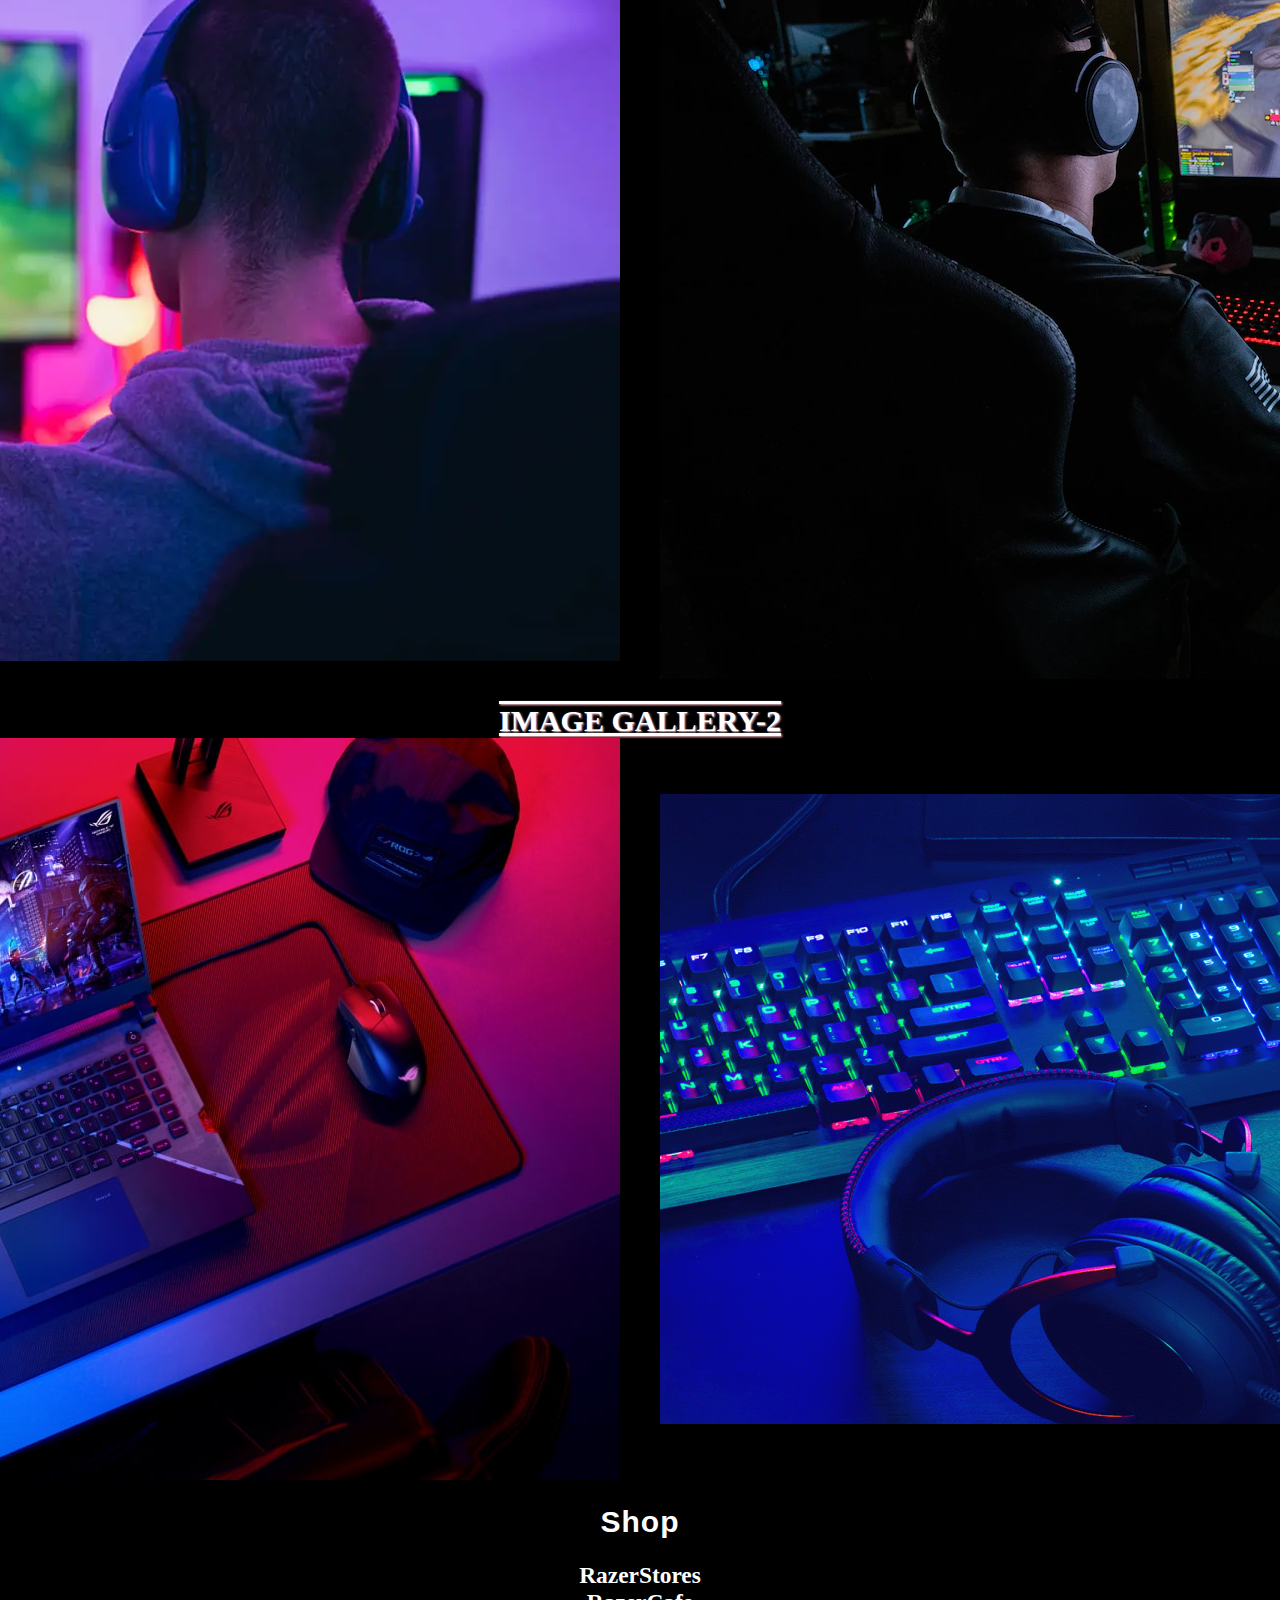
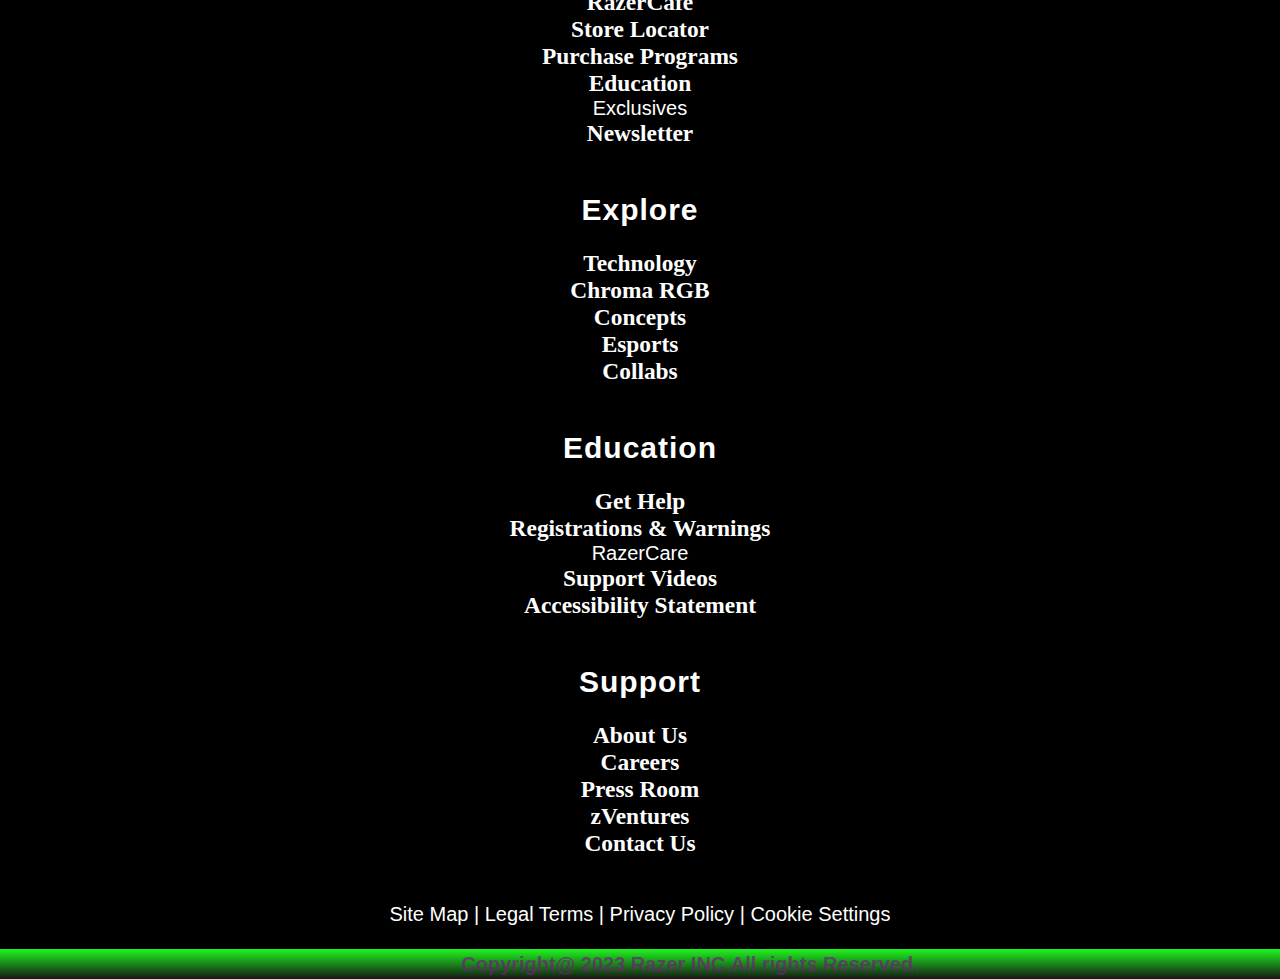
==== commit 05fb1247: "added index.html" ====
--- a/index.html
+++ b/index.html
@@ -5,125 +5,10 @@
     <meta http-equiv="X-UA-Compatible" content="IE=edge">
     <meta name="viewport" content="width=device-width, initial-scale=1.0">
     <title>RAZER</title>
-    <link rel="stylesheet" href="Styling NavigationBar.css">
-    <link rel="stylesheet" href="Style.css">
+    <link rel="stylesheet" href="navigationstyle.css">
+    <link rel="stylesheet" href="style.css">
+    <link rel="stylesheet" href="style1.css">
 <style>
-  *{
-    margin: 0px;
-    padding: 0px;
-    box-sizing: border-box;
-}
-p{
-    background-image:linear-gradient(rgb(31, 245, 31),rgb(21, 23, 21));
-    font-size:20px;
-}
-nav{
-    width: 100vw;
-    height:75px;
-    line-height:70px;
-    padding: 0px 100px;
-    position: fixed;
-    background-image:linear-gradient(rgb(19, 20, 19),rgb(17, 19, 17)); 
-}
-nav .logo p{
-    font-size: 30px;
-    font-weight: bold;
-    float: left;
-    color:white;
-    text-transform: uppercase;
-    letter-spacing: 1.5px;
-    cursor: pointer;
-}
-nav ul{
-    float: right;
-}
-nav li{
-    display:inline-block;
-    list-style: none;
-    height:500px;
-}nav li a{
-    font-size: 1 em;
-    text-transform:uppercase;
-    padding: 0px 30px;
-    color: white;
-    text-decoration: none;
-}
-nav li a:hover{
-    color:orange;
-    transition: all 0.4s ease 0s;
-}
-.content-items img{
-    width:100%;
-    height: auto;
-    background-size:cover;
-    background-position:center;
-}
-.content-text{
-  position:absolute;
-  top:25%;
-  color:white;
-  padding: 10px;
-}
-.content-items a{
-    font-size: 20px;
-    padding: 0px 30px;
-    color: white;
-    text-decoration: none;   
-}
-.content-items li a:hover{
-    color:yellow;
-    transition:all 0.4s ease 0s;
-}
-.images-container{
-    width:100%;
-    height:auto;
-    background-size:cover;
-    background-position:center;
-}.images-container img{
-    width:100%;
-    height:100%;
-}.images-description{
-    position:absolute;
-    top:25%;
-}@media (max-width: 800px){
-    flex-container{
-        flex-direction:row;
-    }
-}.wrapper h1{
-    text-align: center;
-    font-size: 30px;
-    font-family:audiowide;
-}.img-area{
-    display: flex;
-    flex-direction: row;
-    align-items:center;
-    justify-content: center;
-}
-.single-img{
-    padding:0 20px 20px;
-}
-img-hover{
-    opacity: .5;
-    transition: .9s;
-}
-h1{
-    text-transform:uppercase;
-    text-align:justify;
-    text-decoration:underline overline;;
-    text-shadow:1px 1px 2px pink,
-    2px 2px 1px black;
-}
-   h2{
-    letter-spacing:1px;
-    word-spacing:2px;
-   }
-   p{
-    color:rgba(113, 32, 123, 0.695);
-    line-height:1.5;
-    font-weight:800;
-    text-indent:100px;
-    word-spacing: 4;
-   }
     html{
         font-size:25px;
     }
@@ -134,19 +19,6 @@
     font-size: 20px;
     font-family:arial, helvetica;
 }
-h4{
-    font-size:40px;
-}
-h2{
-    Position:center;
-}
-h3{
-    font-family:italic;
-}
-hr{
-    color:green;
-}
-
 #object1 {
     width: 500px;
     height: 200px;
@@ -160,7 +32,7 @@
     <p>Unleash a new age of technology with much more faster and wider approach.</p>
     <nav>
         <div class="logo">
-           <p><img src="logo.jpg" alt="image" height="70" max-width="70"></p>
+           <p><img src="logo.jpg" alt="image" height="70" width="70"></p>
         </div>
         <ul>
             <li><a href="#">Search</a></li>
--- a/navigationstyle.css
+++ b/navigationstyle.css
@@ -0,0 +1,98 @@
+*{
+    margin: 0px;
+    padding: 0px;
+    box-sizing: border-box;
+}
+p{
+    background-image:linear-gradient(rgb(31, 245, 31),rgb(21, 23, 21));
+    font-size:20px;
+}
+nav{
+    width: 100vw;
+    height:75px;
+    line-height:70px;
+    padding: 0px 100px;
+    position: fixed;
+    background-image:linear-gradient(rgb(19, 20, 19),rgb(17, 19, 17)); 
+}
+nav .logo p{
+    font-size: 30px;
+    font-weight: bold;
+    float: left;
+    color:white;
+    text-transform: uppercase;
+    letter-spacing: 1.5px;
+    cursor: pointer;
+}
+nav ul{
+    float: right;
+}
+nav li{
+    display:inline-block;
+    list-style: none;
+    height:500px;
+}nav li a{
+    font-size: 1 em;
+    text-transform:uppercase;
+    padding: 0px 30px;
+    color: white;
+    text-decoration: none;
+}
+nav li a:hover{
+    color:orange;
+    transition: all 0.4s ease 0s;
+}
+.content-items img{
+    width:100%;
+    height: auto;
+    background-size:cover;
+    background-position:center;
+}
+.content-text{
+  position:absolute;
+  top:25%;
+  color:white;
+  padding: 10px;
+}
+.content-items a{
+    font-size: 20px;
+    padding: 0px 30px;
+    color: white;
+    text-decoration: none;   
+}
+.content-items li a:hover{
+    color:yellow;
+    transition:all 0.4s ease 0s;
+}
+.images-container{
+    width:100%;
+    height:auto;
+    background-size:cover;
+    background-position:center;
+}.images-container img{
+    width:100%;
+    height:100%;
+}.images-description{
+    position:absolute;
+    top:25%;
+}@media (max-width: 800px){
+    flex-container{
+        flex-direction:row;
+    }
+}.wrapper h1{
+    text-align: center;
+    font-size: 30px;
+    font-family:audiowide;
+}.img-area{
+    display: flex;
+    flex-direction: row;
+    align-items:center;
+    justify-content: center;
+}
+.single-img{
+    padding:0 20px 20px;
+}
+img-hover{
+    opacity: .5;
+    transition: .9s;
+}--- a/style.css
+++ b/style.css
@@ -0,0 +1,18 @@
+h1{
+    text-transform:uppercase;
+    text-align:justify;
+    text-decoration:underline overline;;
+    text-shadow:1px 1px 2px pink,
+    2px 2px 1px black;
+}
+   h2{
+    letter-spacing:1px;
+    word-spacing:2px;
+   }
+   p{
+    color:rgba(113, 32, 123, 0.695);
+    line-height:1.5;
+    font-weight:800;
+    text-indent:100px;
+    word-spacing: 4;
+   }--- a/style1.css
+++ b/style1.css
@@ -0,0 +1,19 @@
+body{
+    color:white;
+    background-color:black;
+    text-align:center;
+    font-size: 20px;
+    font-family:arial, helvetica;
+}
+h4{
+    font-size:40px;
+}
+h2{
+    Position:center;
+}
+h3{
+    font-family:italic;
+}
+hr{
+    color:green;
+}
